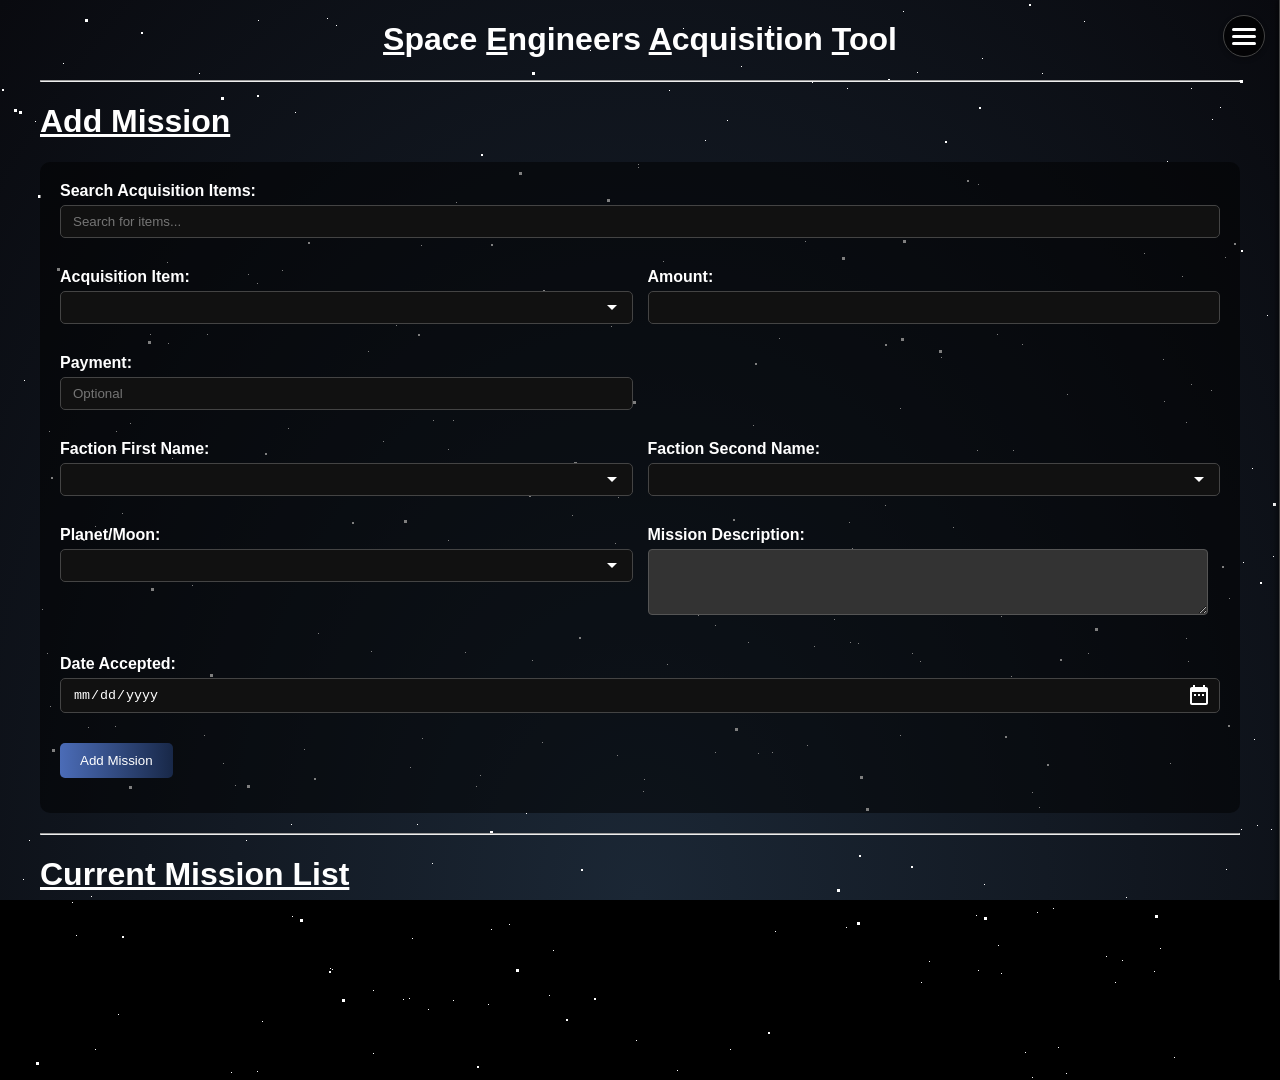
==== index.html @ c2d6a5fc "{Mobile/UX} Search clearing QoL" ====
<html>
  <head>
    <title>Space Engineers Acquistion Tool</title>
    <meta name="viewport" content="width=device-width, initial-scale=1">
    <meta name="theme-color" content="#000000">
    <meta name="apple-mobile-web-app-capable" content="yes">
    <meta name="apple-mobile-web-app-status-bar-style" content="black">

    <script type="text/javascript" src="scripts/SJFI/lib-localstorage.js"></script>
    <script type="text/javascript" src="scripts/SJFI/lib-JSON-ImpExp.js"></script>
    <script type="text/javascript" src="scripts/SEAT-Data.js"></script>
    <script type="text/javascript" src="scripts/longpress.js"></script>
    <script type="text/javascript" src="scripts/hamburger-menu.js"></script>
    <script type="text/javascript" src="scripts/seat-app.js"></script>

    <link rel="stylesheet" type="text/css" href="styles/seat.css">
    <link rel="stylesheet" type="text/css" href="styles/seat-responsive.css">
    <link rel="stylesheet" type="text/css" href="styles/mobile-optimizations.css">
    <link rel="stylesheet" type="text/css" href="styles/hamburger-menu.css">
  </head>
  
  <body translate="no" style="background-color: black; color: #FFF;">
    <!-- Hamburger menu button -->
    <div class="hamburger-menu" id="hamburgerMenu">
      <span></span>
      <span></span>
      <span></span>
    </div>

    <!-- Settings panel -->
    <div class="settings-panel" id="settingsPanel">
      <h2 class="settings-heading">Settings</h2>
      
      <div class="settings-section">
        <div id="columnToggleContainer">
          <!-- Column toggles will be added dynamically via JavaScript -->
        </div>
        <div class="settings-actions">
          <button id="resetColumnsBtn" class="settings-button">Reset Columns</button>
        </div>
      </div>
      
      <div class="settings-divider"></div>
      
      <div class="settings-section">
        <div class="longpress-config">
          <label for="longpressDuration">Long Press Duration:</label>
          <input type="range" id="longpressDuration" min="500" max="4000" step="100" value="500">
          <div class="duration-display" id="durationDisplay">0.5 seconds</div>
        </div>
      </div>
    </div>

    <!-- Overlay for closing settings when clicking outside -->
    <div class="settings-overlay" id="settingsOverlay"></div>
    
    <div id="container"><!-- Container start -->
      <div id="row">
        <div class="col-md-12">
          <!-- -------------- -->
          <!-- Centered Title -->
          <!-- -------------- -->
          <h1 style="text-align: center; font-size: 2em;"><u>S</u>pace <u>E</u>ngineers <u>A</u>cquisition <u>T</u>ool</h1>

          <!-- ------------------ -->
          <hr><h1><u>Add Mission</u></h1>
          <!-- ------------------ -->
          <form id="missionForm">
            <!-- Acquisition Item Search & Selection -->
            <div class="form-group">
              <label for="itemSearch">Search Acquisition Items:</label>
              <div class="search-container">
                <input type="text" id="itemSearch" class="search-input" placeholder="Search for items...">
                <button type="button" class="search-clear" id="itemSearchClear">×</button>
              </div>
            </div>
            
            <div class="form-row">
              <div class="form-col">
                <!-- Acquisition item (from `"Contract"."Acquisition Request Item".(...) and amount`)-->
                <div class="form-group">
                  <label for="formAcquisitionItem">Acquisition Item:</label>
                  <select id="formAcquisitionItem" name="formAcquisitionItem"></select>
                </div>
              </div>
              <div class="form-col">
                <div class="form-group">
                  <label for="formAmount">Amount:</label>
                  <input type="number" id="formAmount" name="formAmount" min="1" required>
                </div>
              </div>
            </div>
            
            <div class="form-row">
              <div class="form-col">
                <div class="form-group">
                  <label for="formPayment">Payment:</label>
                  <input type="number" id="formPayment" name="formPayment" min="0" placeholder="Optional">
                </div>
              </div>
              <div class="form-col">
                <!-- Empty column for spacing -->
              </div>
            </div>
            
            <div class="form-row">
              <div class="form-col">
                <div class="form-group">
                  <label for="formFirstName">Faction First Name:</label>
                  <select id="formFirstName" name="formFirstName"></select>
                </div>
              </div>
              <div class="form-col">
                <div class="form-group">
                  <label for="formSecondName">Faction Second Name:</label>
                  <select id="formSecondName" name="formSecondName"></select>
                </div>
              </div>
            </div>
            
            <div class="form-row">
              <div class="form-col">
                <div class="form-group">
                  <label for="formPlanet">Planet/Moon:</label>
                  <select id="formPlanet" name="formPlanet"></select>
                </div>
              </div>
              <div class="form-col">
                <div class="form-group">
                  <label for="formDescription">Mission Description:</label>
                  <textarea id="formDescription" name="formDescription" rows="3"></textarea>
                </div>
              </div>
            </div>
            
            <div class="form-row">
              <div class="form-col">
                <div class="form-group">
                  <label for="formDate">Date Accepted:</label>
                  <input type="date" id="formDate" name="formDate" class="date-picker">
                </div>
              </div>
            </div>
            
            <div class="form-group">
              <input type="submit" value="Add Mission">
              <span id="edit-mode-indicator" style="display: none; margin-left: 10px; color: #FF9800;">Editing existing mission</span>
              <button type="button" id="cancel-edit-btn" style="display: none; margin-left: 10px; background-color: #f44336; color: white; border: none; padding: 8px 16px; border-radius: 4px; cursor: pointer;">Cancel</button>
            </div>
          </form>

          <!-- ------------------------------- -->
          <hr><h1><u>Current Mission List</u></h1>
          <!-- ------------------------------- -->
          <!-- Table that is created from the list of Acqusition Entries (e.g., a MAP of the deliverable, with given #/missions) -->
          <div id="missionListContainer">
            <div class="form-group">
              <div class="search-container">
                <input type="text" id="missionSearch" class="search-input" placeholder="Search missions...">
                <button type="button" class="search-clear" id="missionSearchClear">×</button>
              </div>
            </div>
            <div class="table-responsive">
              <div class="current-mission-list" id="current-mission-list"></div>
            </div>
          </div>
          <!-- -------------------------- -->
          <hr><h3><u>Admin Functions</u></h3>
          <!-- -------------------------- -->
          <div id="adminFunctionsContainer">
            <div class="admin-buttons">
              <button id="export-button">Export List</button>
              <button id="import-button" style="background-color: #FF9800;">Import List</button>
              <input type="file" id="import-file" style="display:none">
              <button id="clear-storage" class="danger">Clear All Data</button>
            </div>
          </div>
        </div>
      </div>
    </div><!-- Container end -->

    <div id='stars'></div>
    <div id='stars2'></div>
    <div id='stars3'></div>
  </body>


    
</html>
---- styles/seat.css ----
html {
  background: radial-gradient(ellipse at bottom, #1b2735 0%, #090a0f 100%);
  overflow: hidden;    
}

#stars {
  width: 1px; height: 1px; background: transparent; 
  position: fixed;
  left: 0;
  top: 0;
  right: 0;
  bottom: 0;
  z-index: -1;
  box-shadow: 1167px 161px #FFF , 572px 515px #FFF , 1219px 1306px #FFF , 318px 633px #FFF , 1229px 598px #FFF , 255px 1322px #FFF , 708px 1449px #FFF , 998px 945px #FFF , 449px 1856px #FFF , 369px 1616px #FFF , 1310px 247px #FFF , 1308px 1381px #FFF , 852px 548px #FFF , 805px 241px #FFF , 1025px 1052px #FFF , 1576px 106px #FFF , 953px 527px #FFF , 1344px 489px #FFF , 1991px 1131px #FFF , 1273px 1918px #FFF , 1619px 1220px #FFF , 1597px 870px #FFF , 69px 1322px #FFF , 1765px 557px #FFF , 715px 752px #FFF , 662px 208px #FFF , 1354px 1036px #FFF , 1496px 293px #FFF , 1800px 75px #FFF , 1791px 835px #FFF , 1982px 1861px #FFF , 719px 294px #FFF , 1184px 1897px #FFF , 889px 1881px #FFF , 140px 575px #FFF , 605px 1523px #FFF , 476px 786px #FFF , 1891px 765px #FFF , 1267px 315px #FFF , 1428px 237px #FFF , 666px 1458px #FFF , 669px 90px #FFF , 590px 302px #FFF , 1576px 1312px #FFF , 373px 990px #FFF , 644px 779px #FFF , 32px 1160px #FFF , 921px 982px #FFF , 1207px 1643px #FFF , 192px 1566px #FFF , 1481px 617px #FFF , 265px 1981px #FFF , 849px 522px #FFF , 1595px 1958px #FFF , 1775px 1482px #FFF , 1285px 199px #FFF , 421px 1961px #FFF , 1877px 155px #FFF , 850px 692px #FFF , 1077px 465px #FFF , 262px 1021px #FFF , 179px 1979px #FFF , 807px 1364px #FFF , 1398px 1191px #FFF , 1701px 121px #FFF , 1595px 77px #FFF , 1718px 1173px #FFF , 297px 1815px #FFF , 782px 1526px #FFF , 1604px 1324px #FFF , 1385px 923px #FFF , 1999px 940px #FFF , 917px 72px #FFF , 912px 653px #FFF , 116px 431px #FFF , 922px 1393px #FFF , 1049px 1931px #FFF , 1854px 378px #FFF , 977px 450px #FFF , 1288px 1443px #FFF , 1584px 980px #FFF , 47px 1873px #FFF , 1574px 787px #FFF , 809px 1953px #FFF , 1801px 1563px #FFF , 337px 1466px #FFF , 116px 450px #FFF , 203px 1222px #FFF , 204px 735px #FFF , 1281px 161px #FFF , 553px 950px #FFF , 1807px 1184px #FFF , 532px 660px #FFF , 978px 184px #FFF , 432px 863px #FFF , 1222px 1962px #FFF , 1642px 1640px #FFF , 1523px 132px #FFF , 900px 735px #FFF , 136px 1799px #FFF , 412px 938px #FFF , 1158px 1626px #FFF , 638px 167px #FFF , 624px 1335px #FFF , 1926px 1435px #FFF , 1292px 711px #FFF , 872px 317px #FFF , 1349px 130px #FFF , 1487px 1821px #FFF , 1844px 919px #FFF , 1892px 756px #FFF , 332px 969px #FFF , 1066px 1073px #FFF , 1271px 1715px #FFF , 1888px 943px #FFF , 1504px 1268px #FFF , 474px 1732px #FFF , 1755px 1763px #FFF , 846px 927px #FFF , 428px 1009px #FFF , 50px 706px #FFF , 1372px 768px #FFF , 420px 1465px #FFF , 895px 1376px #FFF , 1724px 1779px #FFF , 118px 1014px #FFF , 1613px 1477px #FFF , 455px 1545px #FFF , 1908px 842px #FFF , 626px 1609px #FFF , 705px 140px #FFF , 1417px 919px #FFF , 941px 357px #FFF , 727px 120px #FFF , 288px 428px #FFF , 1693px 1000px #FFF , 1637px 140px #FFF , 1520px 689px #FFF , 246px 840px #FFF , 1929px 1416px #FFF , 396px 325px #FFF , 1170px 205px #FFF , 1732px 749px #FFF , 1350px 934px #FFF , 1273px 556px #FFF , 1899px 212px #FFF , 172px 458px #FFF , 645px 1494px #FFF , 605px 1814px #FFF , 1631px 230px #FFF , 732px 1931px #FFF , 1534px 852px #FFF , 367px 1117px #FFF , 775px 931px #FFF , 509px 924px #FFF , 453px 1000px #FFF , 1838px 1772px #FFF , 1078px 613px #FFF , 1640px 646px #FFF , 877px 1899px #FFF , 1143px 469px #FFF , 1910px 3px #FFF , 1305px 1679px #FFF , 315px 1970px #FFF , 715px 625px #FFF , 1144px 253px #FFF , 1692px 728px #FFF , 508px 1453px #FFF , 42px 609px #FFF , 1208px 1186px #FFF , 453px 420px #FFF , 850px 642px #FFF , 448px 540px #FFF , 1957px 1937px #FFF , 108px 1139px #FFF , 1997px 726px #FFF , 1464px 142px #FFF , 640px 1350px #FFF , 698px 615px #FFF , 1160px 948px #FFF , 887px 1701px #FFF , 1186px 80px #FFF , 1224px 1580px #FFF , 332px 494px #FFF , 758px 753px #FFF , 614px 1465px #FFF , 1503px 1378px #FFF , 750px 222px #FFF , 1611px 150px #FFF , 590px 50px #FFF , 1407px 1673px #FFF , 231px 1072px #FFF , 1382px 1570px #FFF , 422px 738px #FFF , 1271px 829px #FFF , 373px 1053px #FFF , 1956px 1491px #FFF , 1001px 973px #FFF , 72px 902px #FFF , 1032px 1077px #FFF , 1713px 51px #FFF , 1804px 1368px #FFF , 1669px 378px #FFF , 1133px 1879px #FFF , 1359px 334px #FFF , 130px 423px #FFF , 808px 1821px #FFF , 1785px 91px #FFF , 913px 1276px #FFF , 1937px 1071px #FFF , 1380px 669px #FFF , 1399px 610px #FFF , 1154px 971px #FFF , 488px 1004px #FFF , 1937px 121px #FFF , 456px 202px #FFF , 1505px 750px #FFF , 1863px 255px #FFF , 1694px 40px #FFF , 677px 1070px #FFF , 368px 351px #FFF , 1868px 1659px #FFF , 1814px 996px #FFF , 1212px 119px #FFF , 1772px 302px #FFF , 1861px 129px #FFF , 814px 646px #FFF , 512px 1443px #FFF , 35px 121px #FFF , 1860px 1958px #FFF , 1853px 706px #FFF , 1478px 387px #FFF , 1188px 661px #FFF , 1668px 1345px #FFF , 1424px 1878px #FFF , 119px 1648px #FFF , 595px 1094px #FFF , 417px 824px #FFF , 465px 652px #FFF , 532px 1223px #FFF , 1416px 1200px #FFF , 8px 1664px #FFF , 1857px 470px #FFF , 942px 1146px #FFF , 1131px 1292px #FFF , 1576px 1183px #FFF , 1338px 1630px #FFF , 1105px 1895px #FFF , 866px 464px #FFF , 1261px 1747px #FFF , 807px 745px #FFF , 1284px 1895px #FFF , 1243px 562px #FFF , 523px 1914px #FFF , 1182px 276px #FFF , 804px 1212px #FFF , 304px 749px #FFF , 1437px 1975px #FFF , 982px 58px #FFF , 1754px 653px #FFF , 1115px 982px #FFF , 136px 550px #FFF , 943px 216px #FFF , 1612px 1676px #FFF , 1442px 841px #FFF , 207px 334px #FFF , 980px 227px #FFF , 106px 1513px #FFF , 417px 1837px #FFF , 1952px 319px #FFF , 1804px 861px #FFF , 83px 490px #FFF , 351px 680px #FFF , 1978px 773px #FFF , 819px 708px #FFF , 1385px 191px #FFF , 1097px 1284px #FFF , 1400px 1289px #FFF , 1476px 197px #FFF , 1640px 1533px #FFF , 1207px 1127px #FFF , 1576px 797px #FFF , 1482px 835px #FFF , 1800px 780px #FFF , 847px 88px #FFF , 240px 1611px #FFF , 667px 664px #FFF , 1590px 213px #FFF , 657px 1901px #FFF , 1289px 1977px #FFF , 1044px 1805px #FFF , 1338px 1124px #FFF , 1718px 994px #FFF , 751px 1847px #FFF , 1933px 258px #FFF , 1440px 1988px #FFF , 1748px 1244px #FFF , 354px 1201px #FFF , 403px 999px #FFF , 1724px 1116px #FFF , 248px 274px #FFF , 1552px 709px #FFF , 257px 283px #FFF , 624px 1743px #FFF , 864px 1716px #FFF , 1316px 1177px #FFF , 945px 834px #FFF , 167px 262px #FFF , 1186px 638px #FFF , 1058px 1480px #FFF , 1922px 1031px #FFF , 865px 678px #FFF , 1701px 1884px #FFF , 1439px 1475px #FFF , 1698px 1572px #FFF , 1075px 1579px #FFF , 1509px 1809px #FFF , 1411px 1913px #FFF , 186px 1252px #FFF , 1330px 1878px #FFF , 929px 961px #FFF , 1716px 537px #FFF , 1487px 1619px #FFF , 992px 1240px #FFF , 1997px 728px #FFF , 632px 491px #FFF , 794px 1985px #FFF , 959px 1756px #FFF , 1453px 116px #FFF , 381px 1106px #FFF , 1103px 1465px #FFF , 1672px 1616px #FFF , 1483px 1423px #FFF , 1726px 933px #FFF , 796px 1935px #FFF , 753px 425px #FFF , 1917px 1553px #FFF , 491px 929px #FFF , 1667px 772px #FFF , 1657px 1254px #FFF , 730px 1049px #FFF , 1390px 962px #FFF , 1669px 438px #FFF , 409px 998px #FFF , 1225px 1299px #FFF , 1007px 1170px #FFF , 1078px 1439px #FFF , 580px 1258px #FFF , 1950px 996px #FFF , 1433px 117px #FFF , 1707px 103px #FFF , 1539px 637px #FFF , 1018px 1648px #FFF , 606px 389px #FFF , 1408px 397px #FFF , 266px 1670px #FFF , 1245px 1890px #FFF , 741px 66px #FFF , 1974px 1712px #FFF , 697px 1588px #FFF , 1946px 156px #FFF , 136px 1136px #FFF , 1051px 295px #FFF , 1084px 21px #FFF , 1480px 1178px #FFF , 112px 1867px #FFF , 1042px 73px #FFF , 235px 785px #FFF , 1475px 427px #FFF , 1241px 829px #FFF , 1747px 685px #FFF , 1163px 359px #FFF , 1603px 530px #FFF , 808px 1714px #FFF , 150px 334px #FFF , 638px 164px #FFF , 122px 513px #FFF , 1445px 261px #FFF , 115px 726px #FFF , 294px 1829px #FFF , 1873px 1633px #FFF , 1652px 878px #FFF , 360px 1638px #FFF , 1387px 732px #FFF , 535px 1610px #FFF , 1013px 450px #FFF , 421px 245px #FFF , 748px 642px #FFF , 922px 1558px #FFF , 1780px 116px #FFF , 1025px 1286px #FFF , 1689px 168px #FFF , 145px 1605px #FFF , 1755px 1774px #FFF , 1528px 218px #FFF , 1595px 900px #FFF , 1447px 335px #FFF , 339px 1476px #FFF , 1635px 1867px #FFF , 404px 1519px #FFF , 1553px 1863px #FFF , 853px 1676px #FFF , 1372px 113px #FFF , 1422px 929px #FFF , 1486px 411px #FFF , 383px 441px #FFF , 1940px 1439px #FFF , 240px 1277px #FFF , 1959px 415px #FFF , 95px 526px #FFF , 1350px 668px #FFF , 1008px 1917px #FFF , 1252px 468px #FFF , 1525px 1717px #FFF , 4px 1484px #FFF , 1058px 1047px #FFF , 1191px 384px #FFF , 1729px 271px #FFF , 605px 1889px #FFF , 111px 1874px #FFF , 1795px 29px #FFF , 683px 1561px #FFF , 885px 1429px #FFF , 1890px 465px #FFF , 1657px 965px #FFF , 297px 1830px #FFF , 1815px 504px #FFF , 779px 338px #FFF , 1723px 1385px #FFF , 1653px 168px #FFF , 558px 1412px #FFF , 1614px 1541px #FFF , 509px 1988px #FFF , 371px 651px #FFF , 1288px 1358px #FFF , 636px 1040px #FFF , 518px 700px #FFF , 643px 791px #FFF , 1623px 783px #FFF , 1254px 739px #FFF , 258px 20px #FFF , 199px 73px #FFF , 1846px 748px #FFF , 1756px 303px #FFF , 364px 1898px #FFF , 759px 1848px #FFF , 195px 1636px #FFF , 413px 1352px #FFF , 392px 1861px #FFF , 508px 1950px #FFF , 748px 450px #FFF , 576px 1466px #FFF , 1487px 886px #FFF , 1191px 88px #FFF , 1680px 539px #FFF , 1390px 1431px #FFF , 538px 1394px #FFF , 1784px 457px #FFF , 1203px 1239px #FFF , 1924px 1624px #FFF , 1176px 575px #FFF , 1226px 869px #FFF , 618px 497px #FFF , 429px 1887px #FFF , 635px 1092px #FFF , 842px 1870px #FFF , 956px 588px #FFF , 1459px 916px #FFF , 1406px 1353px #FFF , 257px 1071px #FFF , 1864px 1656px #FFF , 448px 449px #FFF , 349px 485px #FFF , 139px 1162px #FFF , 868px 1638px #FFF , 903px 11px #FFF , 1408px 601px #FFF , 1553px 1288px #FFF , 615px 543px #FFF , 1469px 41px #FFF , 1359px 289px #FFF , 961px 1209px #FFF , 144px 1984px #FFF , 1806px 1791px #FFF , 1211px 390px #FFF , 1328px 413px #FFF , 920px 661px #FFF , 1889px 392px #FFF , 1673px 1504px #FFF , 1618px 1844px #FFF , 1108px 311px #FFF , 687px 1814px #FFF , 891px 1163px #FFF , 1037px 912px #FFF , 611px 326px #FFF , 1347px 1068px #FFF , 1314px 260px #FFF , 1053px 908px #FFF , 1526px 104px #FFF , 460px 1844px #FFF , 371px 1322px #FFF , 1654px 1979px #FFF , 943px 495px #FFF , 336px 25px #FFF , 844px 1364px #FFF , 1929px 1596px #FFF , 410px 767px #FFF , 1728px 1772px #FFF , 1520px 1965px #FFF , 1582px 1313px #FFF , 1186px 422px #FFF , 327px 18px #FFF , 195px 1213px #FFF , 1975px 1381px #FFF , 282px 270px #FFF , 617px 755px #FFF , 975px 1314px #FFF , 1136px 1457px #FFF , 76px 935px #FFF , 134px 210px #FFF , 542px 742px #FFF , 1257px 825px #FFF , 900px 408px #FFF , 850px 1136px #FFF , 355px 1120px #FFF , 1583px 1131px #FFF , 1565px 1446px #FFF , 635px 1572px #FFF , 1609px 15px #FFF , 834px 619px #FFF , 703px 306px #FFF , 779px 1881px #FFF , 900px 1765px #FFF , 1288px 979px #FFF , 1445px 217px #FFF , 551px 1262px #FFF , 23px 879px #FFF , 1031px 1827px #FFF , 1910px 1583px #FFF , 1608px 861px #FFF , 469px 1836px #FFF , 1991px 354px #FFF , 1225px 257px #FFF , 812px 82px #FFF , 1483px 1210px #FFF , 1434px 529px #FFF , 63px 63px #FFF , 851px 1672px #FFF , 1928px 1365px #FFF , 1913px 263px #FFF , 1039px 1183px #FFF , 330px 968px #FFF , 1516px 1266px #FFF , 1412px 1760px #FFF , 1661px 1105px #FFF , 1597px 462px #FFF , 1439px 1084px #FFF , 1126px 897px #FFF , 448px 576px #FFF , 526px 813px #FFF , 1150px 692px #FFF , 1953px 822px #FFF , 1737px 1641px #FFF , 924px 549px #FFF , 1106px 956px #FFF , 683px 28px #FFF , 282px 681px #FFF , 1220px 107px #FFF , 1032px 792px #FFF , 95px 1049px #FFF , 1614px 74px #FFF , 29px 840px #FFF , 155px 1518px #FFF , 223px 763px #FFF , 1963px 432px #FFF , 1174px 1057px #FFF , 151px 1197px #FFF , 885px 505px #FFF , 1446px 680px #FFF , 1995px 1626px #FFF , 88px 727px #FFF , 1903px 1235px #FFF , 291px 824px #FFF , 1067px 394px #FFF , 1670px 403px #FFF , 814px 32px #FFF , 145px 186px #FFF , 782px 1492px #FFF , 1090px 1975px #FFF , 1753px 599px #FFF , 1496px 1073px #FFF , 692px 1235px #FFF , 330px 1259px #FFF , 976px 915px #FFF , 549px 995px #FFF , 720px 312px #FFF , 879px 1860px #FFF , 2000px 1910px #FFF , 1875px 1034px #FFF , 1097px 1493px #FFF , 1589px 1550px #FFF , 1170px 763px #FFF , 1444px 1670px #FFF , 540px 1575px #FFF , 1796px 83px #FFF , 119px 283px #FFF , 1289px 1820px #FFF , 1920px 1211px #FFF , 575px 1507px #FFF , 997px 334px #FFF , 897px 1434px #FFF , 47px 653px #FFF , 24px 380px #FFF , 1985px 536px #FFF , 1660px 866px #FFF , 1039px 807px #FFF , 1844px 346px #FFF , 1955px 1776px #FFF , 1088px 653px #FFF , 295px 112px #FFF , 77px 1656px #FFF , 1046px 1485px #FFF , 897px 299px #FFF , 858px 643px #FFF , 1975px 893px #FFF , 1900px 242px #FFF , 1324px 1426px #FFF , 537px 1390px #FFF , 1955px 914px #FFF , 1457px 436px #FFF , 569px 1204px #FFF , 1914px 918px #FFF , 1001px 616px #FFF , 1492px 1193px #FFF , 204px 1594px #FFF , 1087px 1430px #FFF , 362px 1561px #FFF , 1444px 527px #FFF , 22px 1094px #FFF , 1589px 413px #FFF , 56px 1490px #FFF , 168px 343px #FFF , 1842px 986px #FFF , 1729px 1872px #FFF , 1777px 1814px #FFF , 663px 261px #FFF , 480px 775px #FFF , 1629px 1599px #FFF , 586px 304px #FFF , 1405px 1563px #FFF , 1477px 979px #FFF , 1898px 775px #FFF , 426px 1196px #FFF , 1494px 94px #FFF , 91px 896px #FFF , 1702px 666px #FFF , 605px 1276px #FFF , 1364px 146px #FFF , 1930px 1210px #FFF , 1542px 247px #FFF , 1022px 344px #FFF , 1643px 137px #FFF , 959px 218px #FFF , 49px 431px #FFF , 1881px 1676px #FFF , 728px 1591px #FFF , 433px 420px #FFF , 192px 585px #FFF , 1370px 1509px #FFF , 938px 1459px #FFF , 1122px 960px #FFF , 1123px 1085px #FFF , 1523px 1428px #FFF , 401px 400px #FFF , 984px 884px #FFF , 1794px 1982px #FFF , 978px 970px #FFF , 1975px 1101px #FFF , 1656px 1724px #FFF , 1814px 1746px #FFF , 1180px 1364px #FFF , 485px 1453px #FFF , 1802px 1139px #FFF , 1536px 1378px #FFF , 1011px 676px #FFF , 1071px 1128px #FFF , 505px 1788px #FFF , 1941px 1390px #FFF , 804px 1293px #FFF , 1531px 1542px #FFF , 292px 916px #FFF , 1713px 140px #FFF , 1793px 1672px #FFF , 31px 1855px #FFF , 1442px 1468px #FFF , 772px 752px #FFF , 1488px 403px #FFF , 208px 1929px #FFF , 1164px 401px #FFF , 736px 1343px #FFF;
  animation: animStar 50s linear infinite;
}
#stars:after {
  content: " "; position: absolute; top: 2000px; width: 1px; height: 1px; background: transparent;
  box-shadow: 1167px 161px #FFF , 572px 515px #FFF , 1219px 1306px #FFF , 318px 633px #FFF , 1229px 598px #FFF , 255px 1322px #FFF , 708px 1449px #FFF , 998px 945px #FFF , 449px 1856px #FFF , 369px 1616px #FFF , 1310px 247px #FFF , 1308px 1381px #FFF , 852px 548px #FFF , 805px 241px #FFF , 1025px 1052px #FFF , 1576px 106px #FFF , 953px 527px #FFF , 1344px 489px #FFF , 1991px 1131px #FFF , 1273px 1918px #FFF , 1619px 1220px #FFF , 1597px 870px #FFF , 69px 1322px #FFF , 1765px 557px #FFF , 715px 752px #FFF , 662px 208px #FFF , 1354px 1036px #FFF , 1496px 293px #FFF , 1800px 75px #FFF , 1791px 835px #FFF , 1982px 1861px #FFF , 719px 294px #FFF , 1184px 1897px #FFF , 889px 1881px #FFF , 140px 575px #FFF , 605px 1523px #FFF , 476px 786px #FFF , 1891px 765px #FFF , 1267px 315px #FFF , 1428px 237px #FFF , 666px 1458px #FFF , 669px 90px #FFF , 590px 302px #FFF , 1576px 1312px #FFF , 373px 990px #FFF , 644px 779px #FFF , 32px 1160px #FFF , 921px 982px #FFF , 1207px 1643px #FFF , 192px 1566px #FFF , 1481px 617px #FFF , 265px 1981px #FFF , 849px 522px #FFF , 1595px 1958px #FFF , 1775px 1482px #FFF , 1285px 199px #FFF , 421px 1961px #FFF , 1877px 155px #FFF , 850px 692px #FFF , 1077px 465px #FFF , 262px 1021px #FFF , 179px 1979px #FFF , 807px 1364px #FFF , 1398px 1191px #FFF , 1701px 121px #FFF , 1595px 77px #FFF , 1718px 1173px #FFF , 297px 1815px #FFF , 782px 1526px #FFF , 1604px 1324px #FFF , 1385px 923px #FFF , 1999px 940px #FFF , 917px 72px #FFF , 912px 653px #FFF , 116px 431px #FFF , 922px 1393px #FFF , 1049px 1931px #FFF , 1854px 378px #FFF , 977px 450px #FFF , 1288px 1443px #FFF , 1584px 980px #FFF , 47px 1873px #FFF , 1574px 787px #FFF , 809px 1953px #FFF , 1801px 1563px #FFF , 337px 1466px #FFF , 116px 450px #FFF , 203px 1222px #FFF , 204px 735px #FFF , 1281px 161px #FFF , 553px 950px #FFF , 1807px 1184px #FFF , 532px 660px #FFF , 978px 184px #FFF , 432px 863px #FFF , 1222px 1962px #FFF , 1642px 1640px #FFF , 1523px 132px #FFF , 900px 735px #FFF , 136px 1799px #FFF , 412px 938px #FFF , 1158px 1626px #FFF , 638px 167px #FFF , 624px 1335px #FFF , 1926px 1435px #FFF , 1292px 711px #FFF , 872px 317px #FFF , 1349px 130px #FFF , 1487px 1821px #FFF , 1844px 919px #FFF , 1892px 756px #FFF , 332px 969px #FFF , 1066px 1073px #FFF , 1271px 1715px #FFF , 1888px 943px #FFF , 1504px 1268px #FFF , 474px 1732px #FFF , 1755px 1763px #FFF , 846px 927px #FFF , 428px 1009px #FFF , 50px 706px #FFF , 1372px 768px #FFF , 420px 1465px #FFF , 895px 1376px #FFF , 1724px 1779px #FFF , 118px 1014px #FFF , 1613px 1477px #FFF , 455px 1545px #FFF , 1908px 842px #FFF , 626px 1609px #FFF , 705px 140px #FFF , 1417px 919px #FFF , 941px 357px #FFF , 727px 120px #FFF , 288px 428px #FFF , 1693px 1000px #FFF , 1637px 140px #FFF , 1520px 689px #FFF , 246px 840px #FFF , 1929px 1416px #FFF , 396px 325px #FFF , 1170px 205px #FFF , 1732px 749px #FFF , 1350px 934px #FFF , 1273px 556px #FFF , 1899px 212px #FFF , 172px 458px #FFF , 645px 1494px #FFF , 605px 1814px #FFF , 1631px 230px #FFF , 732px 1931px #FFF , 1534px 852px #FFF , 367px 1117px #FFF , 775px 931px #FFF , 509px 924px #FFF , 453px 1000px #FFF , 1838px 1772px #FFF , 1078px 613px #FFF , 1640px 646px #FFF , 877px 1899px #FFF , 1143px 469px #FFF , 1910px 3px #FFF , 1305px 1679px #FFF , 315px 1970px #FFF , 715px 625px #FFF , 1144px 253px #FFF , 1692px 728px #FFF , 508px 1453px #FFF , 42px 609px #FFF , 1208px 1186px #FFF , 453px 420px #FFF , 850px 642px #FFF , 448px 540px #FFF , 1957px 1937px #FFF , 108px 1139px #FFF , 1997px 726px #FFF , 1464px 142px #FFF , 640px 1350px #FFF , 698px 615px #FFF , 1160px 948px #FFF , 887px 1701px #FFF , 1186px 80px #FFF , 1224px 1580px #FFF , 332px 494px #FFF , 758px 753px #FFF , 614px 1465px #FFF , 1503px 1378px #FFF , 750px 222px #FFF , 1611px 150px #FFF , 590px 50px #FFF , 1407px 1673px #FFF , 231px 1072px #FFF , 1382px 1570px #FFF , 422px 738px #FFF , 1271px 829px #FFF , 373px 1053px #FFF , 1956px 1491px #FFF , 1001px 973px #FFF , 72px 902px #FFF , 1032px 1077px #FFF , 1713px 51px #FFF , 1804px 1368px #FFF , 1669px 378px #FFF , 1133px 1879px #FFF , 1359px 334px #FFF , 130px 423px #FFF , 808px 1821px #FFF , 1785px 91px #FFF , 913px 1276px #FFF , 1937px 1071px #FFF , 1380px 669px #FFF , 1399px 610px #FFF , 1154px 971px #FFF , 488px 1004px #FFF , 1937px 121px #FFF , 456px 202px #FFF , 1505px 750px #FFF , 1863px 255px #FFF , 1694px 40px #FFF , 677px 1070px #FFF , 368px 351px #FFF , 1868px 1659px #FFF , 1814px 996px #FFF , 1212px 119px #FFF , 1772px 302px #FFF , 1861px 129px #FFF , 814px 646px #FFF , 512px 1443px #FFF , 35px 121px #FFF , 1860px 1958px #FFF , 1853px 706px #FFF , 1478px 387px #FFF , 1188px 661px #FFF , 1668px 1345px #FFF , 1424px 1878px #FFF , 119px 1648px #FFF , 595px 1094px #FFF , 417px 824px #FFF , 465px 652px #FFF , 532px 1223px #FFF , 1416px 1200px #FFF , 8px 1664px #FFF , 1857px 470px #FFF , 942px 1146px #FFF , 1131px 1292px #FFF , 1576px 1183px #FFF , 1338px 1630px #FFF , 1105px 1895px #FFF , 866px 464px #FFF , 1261px 1747px #FFF , 807px 745px #FFF , 1284px 1895px #FFF , 1243px 562px #FFF , 523px 1914px #FFF , 1182px 276px #FFF , 804px 1212px #FFF , 304px 749px #FFF , 1437px 1975px #FFF , 982px 58px #FFF , 1754px 653px #FFF , 1115px 982px #FFF , 136px 550px #FFF , 943px 216px #FFF , 1612px 1676px #FFF , 1442px 841px #FFF , 207px 334px #FFF , 980px 227px #FFF , 106px 1513px #FFF , 417px 1837px #FFF , 1952px 319px #FFF , 1804px 861px #FFF , 83px 490px #FFF , 351px 680px #FFF , 1978px 773px #FFF , 819px 708px #FFF , 1385px 191px #FFF , 1097px 1284px #FFF , 1400px 1289px #FFF , 1476px 197px #FFF , 1640px 1533px #FFF , 1207px 1127px #FFF , 1576px 797px #FFF , 1482px 835px #FFF , 1800px 780px #FFF , 847px 88px #FFF , 240px 1611px #FFF , 667px 664px #FFF , 1590px 213px #FFF , 657px 1901px #FFF , 1289px 1977px #FFF , 1044px 1805px #FFF , 1338px 1124px #FFF , 1718px 994px #FFF , 751px 1847px #FFF , 1933px 258px #FFF , 1440px 1988px #FFF , 1748px 1244px #FFF , 354px 1201px #FFF , 403px 999px #FFF , 1724px 1116px #FFF , 248px 274px #FFF , 1552px 709px #FFF , 257px 283px #FFF , 624px 1743px #FFF , 864px 1716px #FFF , 1316px 1177px #FFF , 945px 834px #FFF , 167px 262px #FFF , 1186px 638px #FFF , 1058px 1480px #FFF , 1922px 1031px #FFF , 865px 678px #FFF , 1701px 1884px #FFF , 1439px 1475px #FFF , 1698px 1572px #FFF , 1075px 1579px #FFF , 1509px 1809px #FFF , 1411px 1913px #FFF , 186px 1252px #FFF , 1330px 1878px #FFF , 929px 961px #FFF , 1716px 537px #FFF , 1487px 1619px #FFF , 992px 1240px #FFF , 1997px 728px #FFF , 632px 491px #FFF , 794px 1985px #FFF , 959px 1756px #FFF , 1453px 116px #FFF , 381px 1106px #FFF , 1103px 1465px #FFF , 1672px 1616px #FFF , 1483px 1423px #FFF , 1726px 933px #FFF , 796px 1935px #FFF , 753px 425px #FFF , 1917px 1553px #FFF , 491px 929px #FFF , 1667px 772px #FFF , 1657px 1254px #FFF , 730px 1049px #FFF , 1390px 962px #FFF , 1669px 438px #FFF , 409px 998px #FFF , 1225px 1299px #FFF , 1007px 1170px #FFF , 1078px 1439px #FFF , 580px 1258px #FFF , 1950px 996px #FFF , 1433px 117px #FFF , 1707px 103px #FFF , 1539px 637px #FFF , 1018px 1648px #FFF , 606px 389px #FFF , 1408px 397px #FFF , 266px 1670px #FFF , 1245px 1890px #FFF , 741px 66px #FFF , 1974px 1712px #FFF , 697px 1588px #FFF , 1946px 156px #FFF , 136px 1136px #FFF , 1051px 295px #FFF , 1084px 21px #FFF , 1480px 1178px #FFF , 112px 1867px #FFF , 1042px 73px #FFF , 235px 785px #FFF , 1475px 427px #FFF , 1241px 829px #FFF , 1747px 685px #FFF , 1163px 359px #FFF , 1603px 530px #FFF , 808px 1714px #FFF , 150px 334px #FFF , 638px 164px #FFF , 122px 513px #FFF , 1445px 261px #FFF , 115px 726px #FFF , 294px 1829px #FFF , 1873px 1633px #FFF , 1652px 878px #FFF , 360px 1638px #FFF , 1387px 732px #FFF , 535px 1610px #FFF , 1013px 450px #FFF , 421px 245px #FFF , 748px 642px #FFF , 922px 1558px #FFF , 1780px 116px #FFF , 1025px 1286px #FFF , 1689px 168px #FFF , 145px 1605px #FFF , 1755px 1774px #FFF , 1528px 218px #FFF , 1595px 900px #FFF , 1447px 335px #FFF , 339px 1476px #FFF , 1635px 1867px #FFF , 404px 1519px #FFF , 1553px 1863px #FFF , 853px 1676px #FFF , 1372px 113px #FFF , 1422px 929px #FFF , 1486px 411px #FFF , 383px 441px #FFF , 1940px 1439px #FFF , 240px 1277px #FFF , 1959px 415px #FFF , 95px 526px #FFF , 1350px 668px #FFF , 1008px 1917px #FFF , 1252px 468px #FFF , 1525px 1717px #FFF , 4px 1484px #FFF , 1058px 1047px #FFF , 1191px 384px #FFF , 1729px 271px #FFF , 605px 1889px #FFF , 111px 1874px #FFF , 1795px 29px #FFF , 683px 1561px #FFF , 885px 1429px #FFF , 1890px 465px #FFF , 1657px 965px #FFF , 297px 1830px #FFF , 1815px 504px #FFF , 779px 338px #FFF , 1723px 1385px #FFF , 1653px 168px #FFF , 558px 1412px #FFF , 1614px 1541px #FFF , 509px 1988px #FFF , 371px 651px #FFF , 1288px 1358px #FFF , 636px 1040px #FFF , 518px 700px #FFF , 643px 791px #FFF , 1623px 783px #FFF , 1254px 739px #FFF , 258px 20px #FFF , 199px 73px #FFF , 1846px 748px #FFF , 1756px 303px #FFF , 364px 1898px #FFF , 759px 1848px #FFF , 195px 1636px #FFF , 413px 1352px #FFF , 392px 1861px #FFF , 508px 1950px #FFF , 748px 450px #FFF , 576px 1466px #FFF , 1487px 886px #FFF , 1191px 88px #FFF , 1680px 539px #FFF , 1390px 1431px #FFF , 538px 1394px #FFF , 1784px 457px #FFF , 1203px 1239px #FFF , 1924px 1624px #FFF , 1176px 575px #FFF , 1226px 869px #FFF , 618px 497px #FFF , 429px 1887px #FFF , 635px 1092px #FFF , 842px 1870px #FFF , 956px 588px #FFF , 1459px 916px #FFF , 1406px 1353px #FFF , 257px 1071px #FFF , 1864px 1656px #FFF , 448px 449px #FFF , 349px 485px #FFF , 139px 1162px #FFF , 868px 1638px #FFF , 903px 11px #FFF , 1408px 601px #FFF , 1553px 1288px #FFF , 615px 543px #FFF , 1469px 41px #FFF , 1359px 289px #FFF , 961px 1209px #FFF , 144px 1984px #FFF , 1806px 1791px #FFF , 1211px 390px #FFF , 1328px 413px #FFF , 920px 661px #FFF , 1889px 392px #FFF , 1673px 1504px #FFF , 1618px 1844px #FFF , 1108px 311px #FFF , 687px 1814px #FFF , 891px 1163px #FFF , 1037px 912px #FFF , 611px 326px #FFF , 1347px 1068px #FFF , 1314px 260px #FFF , 1053px 908px #FFF , 1526px 104px #FFF , 460px 1844px #FFF , 371px 1322px #FFF , 1654px 1979px #FFF , 943px 495px #FFF , 336px 25px #FFF , 844px 1364px #FFF , 1929px 1596px #FFF , 410px 767px #FFF , 1728px 1772px #FFF , 1520px 1965px #FFF , 1582px 1313px #FFF , 1186px 422px #FFF , 327px 18px #FFF , 195px 1213px #FFF , 1975px 1381px #FFF , 282px 270px #FFF , 617px 755px #FFF , 975px 1314px #FFF , 1136px 1457px #FFF , 76px 935px #FFF , 134px 210px #FFF , 542px 742px #FFF , 1257px 825px #FFF , 900px 408px #FFF , 850px 1136px #FFF , 355px 1120px #FFF , 1583px 1131px #FFF , 1565px 1446px #FFF , 635px 1572px #FFF , 1609px 15px #FFF , 834px 619px #FFF , 703px 306px #FFF , 779px 1881px #FFF , 900px 1765px #FFF , 1288px 979px #FFF , 1445px 217px #FFF , 551px 1262px #FFF , 23px 879px #FFF , 1031px 1827px #FFF , 1910px 1583px #FFF , 1608px 861px #FFF , 469px 1836px #FFF , 1991px 354px #FFF , 1225px 257px #FFF , 812px 82px #FFF , 1483px 1210px #FFF , 1434px 529px #FFF , 63px 63px #FFF , 851px 1672px #FFF , 1928px 1365px #FFF , 1913px 263px #FFF , 1039px 1183px #FFF , 330px 968px #FFF , 1516px 1266px #FFF , 1412px 1760px #FFF , 1661px 1105px #FFF , 1597px 462px #FFF , 1439px 1084px #FFF , 1126px 897px #FFF , 448px 576px #FFF , 526px 813px #FFF , 1150px 692px #FFF , 1953px 822px #FFF , 1737px 1641px #FFF , 924px 549px #FFF , 1106px 956px #FFF , 683px 28px #FFF , 282px 681px #FFF , 1220px 107px #FFF , 1032px 792px #FFF , 95px 1049px #FFF , 1614px 74px #FFF , 29px 840px #FFF , 155px 1518px #FFF , 223px 763px #FFF , 1963px 432px #FFF , 1174px 1057px #FFF , 151px 1197px #FFF , 885px 505px #FFF , 1446px 680px #FFF , 1995px 1626px #FFF , 88px 727px #FFF , 1903px 1235px #FFF , 291px 824px #FFF , 1067px 394px #FFF , 1670px 403px #FFF , 814px 32px #FFF , 145px 186px #FFF , 782px 1492px #FFF , 1090px 1975px #FFF , 1753px 599px #FFF , 1496px 1073px #FFF , 692px 1235px #FFF , 330px 1259px #FFF , 976px 915px #FFF , 549px 995px #FFF , 720px 312px #FFF , 879px 1860px #FFF , 2000px 1910px #FFF , 1875px 1034px #FFF , 1097px 1493px #FFF , 1589px 1550px #FFF , 1170px 763px #FFF , 1444px 1670px #FFF , 540px 1575px #FFF , 1796px 83px #FFF , 119px 283px #FFF , 1289px 1820px #FFF , 1920px 1211px #FFF , 575px 1507px #FFF , 997px 334px #FFF , 897px 1434px #FFF , 47px 653px #FFF , 24px 380px #FFF , 1985px 536px #FFF , 1660px 866px #FFF , 1039px 807px #FFF , 1844px 346px #FFF , 1955px 1776px #FFF , 1088px 653px #FFF , 295px 112px #FFF , 77px 1656px #FFF , 1046px 1485px #FFF , 897px 299px #FFF , 858px 643px #FFF , 1975px 893px #FFF , 1900px 242px #FFF , 1324px 1426px #FFF , 537px 1390px #FFF , 1955px 914px #FFF , 1457px 436px #FFF , 569px 1204px #FFF , 1914px 918px #FFF , 1001px 616px #FFF , 1492px 1193px #FFF , 204px 1594px #FFF , 1087px 1430px #FFF , 362px 1561px #FFF , 1444px 527px #FFF , 22px 1094px #FFF , 1589px 413px #FFF , 56px 1490px #FFF , 168px 343px #FFF , 1842px 986px #FFF , 1729px 1872px #FFF , 1777px 1814px #FFF , 663px 261px #FFF , 480px 775px #FFF , 1629px 1599px #FFF , 586px 304px #FFF , 1405px 1563px #FFF , 1477px 979px #FFF , 1898px 775px #FFF , 426px 1196px #FFF , 1494px 94px #FFF , 91px 896px #FFF , 1702px 666px #FFF , 605px 1276px #FFF , 1364px 146px #FFF , 1930px 1210px #FFF , 1542px 247px #FFF , 1022px 344px #FFF , 1643px 137px #FFF , 959px 218px #FFF , 49px 431px #FFF , 1881px 1676px #FFF , 728px 1591px #FFF , 433px 420px #FFF , 192px 585px #FFF , 1370px 1509px #FFF , 938px 1459px #FFF , 1122px 960px #FFF , 1123px 1085px #FFF , 1523px 1428px #FFF , 401px 400px #FFF , 984px 884px #FFF , 1794px 1982px #FFF , 978px 970px #FFF , 1975px 1101px #FFF , 1656px 1724px #FFF , 1814px 1746px #FFF , 1180px 1364px #FFF , 485px 1453px #FFF , 1802px 1139px #FFF , 1536px 1378px #FFF , 1011px 676px #FFF , 1071px 1128px #FFF , 505px 1788px #FFF , 1941px 1390px #FFF , 804px 1293px #FFF , 1531px 1542px #FFF , 292px 916px #FFF , 1713px 140px #FFF , 1793px 1672px #FFF , 31px 1855px #FFF , 1442px 1468px #FFF , 772px 752px #FFF , 1488px 403px #FFF , 208px 1929px #FFF , 1164px 401px #FFF , 736px 1343px #FFF;
}

#stars2 {
  width: 2px; height: 2px; background: transparent;
  position: fixed;
  left: 0;
  top: 0;
  right: 0;
  bottom: 0;
  z-index: -1;
  box-shadow: 723px 1789px #FFF , 1405px 1216px #FFF , 257px 95px #FFF , 1241px 250px #FFF , 141px 32px #FFF , 402px 1893px #FFF , 478px 1453px #FFF , 1575px 517px #FFF , 1771px 1478px #FFF , 1352px 1623px #FFF , 1113px 1474px #FFF , 1512px 798px #FFF , 1534px 959px #FFF , 1029px 4px #FFF , 1036px 1706px #FFF , 308px 242px #FFF , 771px 1442px #FFF , 1814px 299px #FFF , 1919px 1887px #FFF , 755px 363px #FFF , 694px 1488px #FFF , 1635px 671px #FFF , 539px 1560px #FFF , 1892px 499px #FFF , 134px 1384px #FFF , 123px 1353px #FFF , 1330px 1171px #FFF , 1158px 1355px #FFF , 1234px 243px #FFF , 1720px 1880px #FFF , 861px 1664px #FFF , 1222px 566px #FFF , 523px 1868px #FFF , 1337px 1984px #FFF , 1615px 1712px #FFF , 151px 1952px #FFF , 1142px 1218px #FFF , 1561px 1608px #FFF , 739px 538px #FFF , 1560px 586px #FFF , 1536px 1888px #FFF , 1896px 240px #FFF , 198px 1891px #FFF , 62px 1840px #FFF , 978px 1909px #FFF , 970px 306px #FFF , 581px 869px #FFF , 845px 1772px #FFF , 768px 1032px #FFF , 1224px 1871px #FFF , 1076px 1652px #FFF , 314px 778px #FFF , 418px 334px #FFF , 1295px 971px #FFF , 1627px 1352px #FFF , 1342px 1010px #FFF , 886px 1851px #FFF , 1819px 1736px #FFF , 777px 1690px #FFF , 1396px 1764px #FFF , 1505px 1717px #FFF , 1951px 480px #FFF , 389px 1145px #FFF , 1770px 1297px #FFF , 1476px 1456px #FFF , 945px 141px #FFF , 1885px 489px #FFF , 275px 389px #FFF , 566px 1019px #FFF , 1567px 1027px #FFF , 764px 1304px #FFF , 1037px 1401px #FFF , 1005px 736px #FFF , 1868px 510px #FFF , 911px 866px #FFF , 310px 1965px #FFF , 769px 26px #FFF , 885px 344px #FFF , 1932px 1531px #FFF , 874px 1591px #FFF , 12px 1524px #FFF , 1260px 582px #FFF , 979px 107px #FFF , 1201px 1229px #FFF , 265px 453px #FFF , 663px 1863px #FFF , 1277px 1708px #FFF , 409px 1972px #FFF , 1342px 707px #FFF , 543px 290px #FFF , 1228px 725px #FFF , 1715px 1236px #FFF , 902px 699px #FFF , 788px 1627px #FFF , 594px 998px #FFF , 226px 1490px #FFF , 1698px 1031px #FFF , 1319px 167px #FFF , 756px 316px #FFF , 1792px 1019px #FFF , 1549px 1444px #FFF , 83px 539px #FFF , 1043px 480px #FFF , 1828px 1687px #FFF , 802px 1695px #FFF , 158px 1779px #FFF , 1512px 1918px #FFF , 1710px 1573px #FFF , 732px 1701px #FFF , 144px 1541px #FFF , 1983px 1247px #FFF , 1326px 1260px #FFF , 351px 1930px #FFF , 403px 1764px #FFF , 393px 1556px #FFF , 570px 1180px #FFF , 1188px 576px #FFF , 1704px 165px #FFF , 491px 244px #FFF , 2px 89px #FFF , 1953px 104px #FFF , 477px 1066px #FFF , 1043px 1345px #FFF , 1956px 1993px #FFF , 1395px 430px #FFF , 1696px 1648px #FFF , 1904px 456px #FFF , 509px 1849px #FFF , 1997px 545px #FFF , 11px 1744px #FFF , 1628px 844px #FFF , 733px 519px #FFF , 529px 495px #FFF , 888px 79px #FFF , 467px 1784px #FFF , 355px 707px #FFF , 75px 1236px #FFF , 1001px 1721px #FFF , 1069px 1475px #FFF , 30px 1898px #FFF , 1813px 1811px #FFF , 254px 1296px #FFF , 1084px 1494px #FFF , 1879px 88px #FFF , 1557px 1076px #FFF , 1328px 545px #FFF , 1010px 1806px #FFF , 832px 1202px #FFF , 445px 1961px #FFF , 1460px 387px #FFF , 1060px 659px #FFF , 352px 522px #FFF , 1620px 1335px #FFF , 171px 1564px #FFF , 329px 971px #FFF , 394px 1639px #FFF , 633px 1238px #FFF , 436px 1688px #FFF , 1594px 969px #FFF , 391px 1643px #FFF , 122px 936px #FFF , 878px 1459px #FFF , 13px 1605px #FFF , 1491px 976px #FFF , 1192px 222px #FFF , 1047px 764px #FFF , 579px 637px #FFF , 1009px 1991px #FFF , 1746px 224px #FFF , 481px 154px #FFF , 1003px 1214px #FFF , 1170px 1269px #FFF , 104px 278px #FFF , 51px 477px #FFF , 1853px 1996px #FFF , 1055px 1344px #FFF , 1396px 806px #FFF , 1852px 883px #FFF , 729px 1895px #FFF , 1698px 1728px #FFF , 986px 1922px #FFF , 1205px 833px #FFF , 1759px 549px #FFF , 1722px 169px #FFF , 967px 180px #FFF , 1454px 521px #FFF , 820px 1964px #FFF , 1910px 512px #FFF , 361px 1678px #FFF , 732px 1331px #FFF , 136px 1998px #FFF , 859px 855px #FFF , 271px 1756px #FFF , 1587px 1535px #FFF , 1923px 984px #FFF , 1692px 1683px #FFF , 112px 1656px #FFF , 919px 607px #FFF , 269px 1243px #FFF , 1326px 1548px #FFF;
  animation: animStar 100s linear infinite;
}
#stars2:after {
  content: " "; position: absolute; top: 2000px; width: 2px; height: 2px; background: transparent;
  box-shadow: 723px 1789px #FFF , 1405px 1216px #FFF , 257px 95px #FFF , 1241px 250px #FFF , 141px 32px #FFF , 402px 1893px #FFF , 478px 1453px #FFF , 1575px 517px #FFF , 1771px 1478px #FFF , 1352px 1623px #FFF , 1113px 1474px #FFF , 1512px 798px #FFF , 1534px 959px #FFF , 1029px 4px #FFF , 1036px 1706px #FFF , 308px 242px #FFF , 771px 1442px #FFF , 1814px 299px #FFF , 1919px 1887px #FFF , 755px 363px #FFF , 694px 1488px #FFF , 1635px 671px #FFF , 539px 1560px #FFF , 1892px 499px #FFF , 134px 1384px #FFF , 123px 1353px #FFF , 1330px 1171px #FFF , 1158px 1355px #FFF , 1234px 243px #FFF , 1720px 1880px #FFF , 861px 1664px #FFF , 1222px 566px #FFF , 523px 1868px #FFF , 1337px 1984px #FFF , 1615px 1712px #FFF , 151px 1952px #FFF , 1142px 1218px #FFF , 1561px 1608px #FFF , 739px 538px #FFF , 1560px 586px #FFF , 1536px 1888px #FFF , 1896px 240px #FFF , 198px 1891px #FFF , 62px 1840px #FFF , 978px 1909px #FFF , 970px 306px #FFF , 581px 869px #FFF , 845px 1772px #FFF , 768px 1032px #FFF , 1224px 1871px #FFF , 1076px 1652px #FFF , 314px 778px #FFF , 418px 334px #FFF , 1295px 971px #FFF , 1627px 1352px #FFF , 1342px 1010px #FFF , 886px 1851px #FFF , 1819px 1736px #FFF , 777px 1690px #FFF , 1396px 1764px #FFF , 1505px 1717px #FFF , 1951px 480px #FFF , 389px 1145px #FFF , 1770px 1297px #FFF , 1476px 1456px #FFF , 945px 141px #FFF , 1885px 489px #FFF , 275px 389px #FFF , 566px 1019px #FFF , 1567px 1027px #FFF , 764px 1304px #FFF , 1037px 1401px #FFF , 1005px 736px #FFF , 1868px 510px #FFF , 911px 866px #FFF , 310px 1965px #FFF , 769px 26px #FFF , 885px 344px #FFF , 1932px 1531px #FFF , 874px 1591px #FFF , 12px 1524px #FFF , 1260px 582px #FFF , 979px 107px #FFF , 1201px 1229px #FFF , 265px 453px #FFF , 663px 1863px #FFF , 1277px 1708px #FFF , 409px 1972px #FFF , 1342px 707px #FFF , 543px 290px #FFF , 1228px 725px #FFF , 1715px 1236px #FFF , 902px 699px #FFF , 788px 1627px #FFF , 594px 998px #FFF , 226px 1490px #FFF , 1698px 1031px #FFF , 1319px 167px #FFF , 756px 316px #FFF , 1792px 1019px #FFF , 1549px 1444px #FFF , 83px 539px #FFF , 1043px 480px #FFF , 1828px 1687px #FFF , 802px 1695px #FFF , 158px 1779px #FFF , 1512px 1918px #FFF , 1710px 1573px #FFF , 732px 1701px #FFF , 144px 1541px #FFF , 1983px 1247px #FFF , 1326px 1260px #FFF , 351px 1930px #FFF , 403px 1764px #FFF , 393px 1556px #FFF , 570px 1180px #FFF , 1188px 576px #FFF , 1704px 165px #FFF , 491px 244px #FFF , 2px 89px #FFF , 1953px 104px #FFF , 477px 1066px #FFF , 1043px 1345px #FFF , 1956px 1993px #FFF , 1395px 430px #FFF , 1696px 1648px #FFF , 1904px 456px #FFF , 509px 1849px #FFF , 1997px 545px #FFF , 11px 1744px #FFF , 1628px 844px #FFF , 733px 519px #FFF , 529px 495px #FFF , 888px 79px #FFF , 467px 1784px #FFF , 355px 707px #FFF , 75px 1236px #FFF , 1001px 1721px #FFF , 1069px 1475px #FFF , 30px 1898px #FFF , 1813px 1811px #FFF , 254px 1296px #FFF , 1084px 1494px #FFF , 1879px 88px #FFF , 1557px 1076px #FFF , 1328px 545px #FFF , 1010px 1806px #FFF , 832px 1202px #FFF , 445px 1961px #FFF , 1460px 387px #FFF , 1060px 659px #FFF , 352px 522px #FFF , 1620px 1335px #FFF , 171px 1564px #FFF , 329px 971px #FFF , 394px 1639px #FFF , 633px 1238px #FFF , 436px 1688px #FFF , 1594px 969px #FFF , 391px 1643px #FFF , 122px 936px #FFF , 878px 1459px #FFF , 13px 1605px #FFF , 1491px 976px #FFF , 1192px 222px #FFF , 1047px 764px #FFF , 579px 637px #FFF , 1009px 1991px #FFF , 1746px 224px #FFF , 481px 154px #FFF , 1003px 1214px #FFF , 1170px 1269px #FFF , 104px 278px #FFF , 51px 477px #FFF , 1853px 1996px #FFF , 1055px 1344px #FFF , 1396px 806px #FFF , 1852px 883px #FFF , 729px 1895px #FFF , 1698px 1728px #FFF , 986px 1922px #FFF , 1205px 833px #FFF , 1759px 549px #FFF , 1722px 169px #FFF , 967px 180px #FFF , 1454px 521px #FFF , 820px 1964px #FFF , 1910px 512px #FFF , 361px 1678px #FFF , 732px 1331px #FFF , 136px 1998px #FFF , 859px 855px #FFF , 271px 1756px #FFF , 1587px 1535px #FFF , 1923px 984px #FFF , 1692px 1683px #FFF , 112px 1656px #FFF , 919px 607px #FFF , 269px 1243px #FFF , 1326px 1548px #FFF;
}

#stars3 {
  width: 3px; height: 3px; background: transparent;
  position: fixed;
  left: 0;
  top: 0;
  right: 0;
  bottom: 0;
  z-index: -1;
  box-shadow: 381px 1515px #FFF , 1827px 1460px #FFF , 1851px 1682px #FFF , 643px 1374px #FFF , 1399px 529px #FFF , 342px 999px #FFF , 1350px 1127px #FFF , 1155px 915px #FFF , 1779px 1957px #FFF , 1057px 1752px #FFF , 1240px 80px #FFF , 857px 922px #FFF , 1910px 1387px #FFF , 519px 172px #FFF , 1840px 576px #FFF , 1432px 1622px #FFF , 296px 1422px #FFF , 36px 1062px #FFF , 247px 785px #FFF , 1992px 973px #FFF , 719px 600px #FFF , 516px 969px #FFF , 1003px 1980px #FFF , 925px 1699px #FFF , 448px 36px #FFF , 1176px 1742px #FFF , 1495px 1005px #FFF , 1476px 1383px #FFF , 1663px 1554px #FFF , 352px 1375px #FFF , 490px 831px #FFF , 517px 1722px #FFF , 489px 1518px #FFF , 500px 1714px #FFF , 984px 917px #FFF , 861px 1705px #FFF , 311px 705px #FFF , 38px 195px #FFF , 1936px 44px #FFF , 1928px 1722px #FFF , 142px 1242px #FFF , 767px 1633px #FFF , 1343px 1340px #FFF , 574px 462px #FFF , 978px 1330px #FFF , 486px 1995px #FFF , 1220px 1515px #FFF , 1556px 687px #FFF , 151px 588px #FFF , 52px 749px #FFF , 693px 1965px #FFF , 842px 257px #FFF , 633px 401px #FFF , 1273px 503px #FFF , 532px 72px #FFF , 454px 1808px #FFF , 85px 19px #FFF , 607px 199px #FFF , 154px 1398px #FFF , 19px 111px #FFF , 1212px 1227px #FFF , 210px 674px #FFF , 69px 1195px #FFF , 1641px 175px #FFF , 1036px 596px #FFF , 221px 97px #FFF , 1022px 1410px #FFF , 140px 1126px #FFF , 404px 520px #FFF , 148px 341px #FFF , 901px 338px #FFF , 16px 1758px #FFF , 1416px 1196px #FFF , 665px 1903px #FFF , 434px 1921px #FFF , 1760px 1560px #FFF , 837px 889px #FFF , 300px 919px #FFF , 1449px 70px #FFF , 1498px 940px #FFF , 263px 1633px #FFF , 1772px 761px #FFF , 1398px 745px #FFF , 57px 268px #FFF , 1544px 1680px #FFF , 53px 1117px #FFF , 903px 240px #FFF , 1114px 1697px #FFF , 850px 1929px #FFF , 860px 776px #FFF , 1095px 628px #FFF , 129px 786px #FFF , 866px 808px #FFF , 1962px 1660px #FFF , 1697px 1141px #FFF , 14px 109px #FFF , 707px 1158px #FFF , 939px 350px #FFF , 735px 728px #FFF , 437px 1239px #FFF;
  animation: animStar 150s linear infinite;
}
#stars3:after {
  content: " "; position: absolute; top: 2000px; width: 3px; height: 3px; background: transparent;
  box-shadow: 381px 1515px #FFF , 1827px 1460px #FFF , 1851px 1682px #FFF , 643px 1374px #FFF , 1399px 529px #FFF , 342px 999px #FFF , 1350px 1127px #FFF , 1155px 915px #FFF , 1779px 1957px #FFF , 1057px 1752px #FFF , 1240px 80px #FFF , 857px 922px #FFF , 1910px 1387px #FFF , 519px 172px #FFF , 1840px 576px #FFF , 1432px 1622px #FFF , 296px 1422px #FFF , 36px 1062px #FFF , 247px 785px #FFF , 1992px 973px #FFF , 719px 600px #FFF , 516px 969px #FFF , 1003px 1980px #FFF , 925px 1699px #FFF , 448px 36px #FFF , 1176px 1742px #FFF , 1495px 1005px #FFF , 1476px 1383px #FFF , 1663px 1554px #FFF , 352px 1375px #FFF , 490px 831px #FFF , 517px 1722px #FFF , 489px 1518px #FFF , 500px 1714px #FFF , 984px 917px #FFF , 861px 1705px #FFF , 311px 705px #FFF , 38px 195px #FFF , 1936px 44px #FFF , 1928px 1722px #FFF , 142px 1242px #FFF , 767px 1633px #FFF , 1343px 1340px #FFF , 574px 462px #FFF , 978px 1330px #FFF , 486px 1995px #FFF , 1220px 1515px #FFF , 1556px 687px #FFF , 151px 588px #FFF , 52px 749px #FFF , 693px 1965px #FFF , 842px 257px #FFF , 633px 401px #FFF , 1273px 503px #FFF , 532px 72px #FFF , 454px 1808px #FFF , 85px 19px #FFF , 607px 199px #FFF , 154px 1398px #FFF , 19px 111px #FFF , 1212px 1227px #FFF , 210px 674px #FFF , 69px 1195px #FFF , 1641px 175px #FFF , 1036px 596px #FFF , 221px 97px #FFF , 1022px 1410px #FFF , 140px 1126px #FFF , 404px 520px #FFF , 148px 341px #FFF , 901px 338px #FFF , 16px 1758px #FFF , 1416px 1196px #FFF , 665px 1903px #FFF , 434px 1921px #FFF , 1760px 1560px #FFF , 837px 889px #FFF , 300px 919px #FFF , 1449px 70px #FFF , 1498px 940px #FFF , 263px 1633px #FFF , 1772px 761px #FFF , 1398px 745px #FFF , 57px 268px #FFF , 1544px 1680px #FFF , 53px 1117px #FFF , 903px 240px #FFF , 1114px 1697px #FFF , 850px 1929px #FFF , 860px 776px #FFF , 1095px 628px #FFF , 129px 786px #FFF , 866px 808px #FFF , 1962px 1660px #FFF , 1697px 1141px #FFF , 14px 109px #FFF , 707px 1158px #FFF , 939px 350px #FFF , 735px 728px #FFF , 437px 1239px #FFF;
}
  
@keyframes animStar {
  from {
    transform: translateY(0px);
  }
  to {
    transform: translateY(-2000px);
  }
}

#container {
  position: absolute; top: 0; left: 0; width: 100%; height: 100%;
}

#row {
  position: absolute; top: 0; left: 0; width: 100%; height: 100%;
}
---- styles/seat-responsive.css ----
/* Additional responsive styles for SEAT */
html {
  font-family: 'Arial', sans-serif;
  color: #fff;
  overflow-x: hidden;
  overflow-y: auto;
  background-color: #000;
}

body {
  margin: 0;
  padding: 0;
  background-color: transparent !important;
  min-height: 100vh;
  position: relative;
  overflow-x: hidden; /* Prevent horizontal scrolling */
}

#container {
  position: relative;
  width: 100%;
  max-width: 1200px;
  margin: 0 auto;
  padding: 20px;
  box-sizing: border-box;
}

#row {
  width: 100%;
}

/* Form styling */
form {
  background-color: rgba(0, 0, 0, 0.5);
  padding: 20px;
  border-radius: 10px;
  margin-bottom: 20px;
}

.form-group {
  margin-bottom: 15px;
}

.form-row {
  display: flex;
  flex-wrap: wrap;
  gap: 15px;
  margin-bottom: 15px;
}

.form-col {
  flex: 1;
  min-width: 200px;
}

label {
  margin-bottom: 5px;
  font-weight: bold;
  display: block;
}

.search-container {
  position: relative;
  margin-bottom: 15px;
}

/* Search input styling */
.search-container {
  position: relative;
  display: inline-block;
  width: 100%;
}

.search-input {
  width: 100%;
  padding: 8px 35px 8px 12px; /* Add right padding for clear button */
  border-radius: 5px;
  border: 1px solid #444;
  background-color: #111;
  color: #fff;
  box-sizing: border-box;
}

.search-clear {
  position: absolute;
  right: 8px;
  top: 50%;
  transform: translateY(-50%);
  background: none;
  border: none;
  color: #999;
  cursor: pointer;
  font-size: 16px;
  padding: 2px 4px;
  border-radius: 3px;
  display: none; /* Hidden by default */
  z-index: 10;
}

.search-clear:hover {
  color: #fff;
  background-color: #333;
}

.search-clear.visible {
  display: block;
}

select, input[type="text"], input[type="number"], input[type="date"] {
  padding: 8px 12px;
  border-radius: 5px;
  border: 1px solid #444;
  background-color: #111;
  color: #fff;
  width: 100%;
  box-sizing: border-box;
  max-width: 100%;
  
  /* Ensure date input matches the style of other inputs */
  appearance: none;
  -webkit-appearance: none;
  -moz-appearance: none;
}

select {
  appearance: none;
  -webkit-appearance: none;
  -moz-appearance: none;
  background-image: url('data:image/svg+xml;utf8,<svg fill="%23ffffff" height="24" width="24" xmlns="http://www.w3.org/2000/svg"><path d="M7 10l5 5 5-5z"/></svg>');
  background-repeat: no-repeat;
  background-position: right 8px center;
  padding-right: 30px;
}

select[size] {
  height: auto;
}

/* Custom date picker styling */
input[type="date"] {
  position: relative;
  background-image: url('data:image/svg+xml;utf8,<svg fill="%23ffffff" height="24" width="24" xmlns="http://www.w3.org/2000/svg"><path d="M9 11H7v2h2v-2zm4 0h-2v2h2v-2zm4 0h-2v2h2v-2zm2-7h-1V2h-2v2H8V2H6v2H5c-1.11 0-1.99.9-1.99 2L3 20c0 1.1.89 2 2 2h14c1.1 0 2-.9 2-2V6c0-1.1-.9-2-2-2zm0 16H5V9h14v11z"/></svg>');
  background-repeat: no-repeat;
  background-position: right 8px center;
  padding-right: 30px;
}

/* Override browser-specific styling */
input[type="date"]::-webkit-calendar-picker-indicator {
  opacity: 0;
  cursor: pointer;
  height: 100%;
  width: 100%;
  position: absolute;
  right: 0;
  top: 0;
}

input[type="date"]::-webkit-inner-spin-button,
input[type="date"]::-webkit-outer-spin-button,
input[type="date"]::-webkit-clear-button {
  -webkit-appearance: none;
  margin: 0;
}

input[type="submit"] {
  background: linear-gradient(to right, #4b6cb7, #182848);
  color: white;
  border: none;
  padding: 10px 20px;
  border-radius: 5px;
  cursor: pointer;
  transition: all 0.3s ease;
}

input[type="submit"]:hover {
  background: linear-gradient(to right, #182848, #4b6cb7);
}

/* Style the Mission Description textarea */
textarea#formDescription {
  width: calc(100% - 12px); /* Match other inputs, accounting for padding/border */
  padding: 5px;
  margin-bottom: 10px;
  border: 1px solid #555;
  background-color: #333;
  color: #fff;
  border-radius: 4px;
  font-family: inherit;
  font-size: inherit;
  box-sizing: border-box; /* Include padding and border in the element's total width and height */
}

/* Table styling */
table {
  width: 100%;
  border-collapse: collapse;
  background-color: rgba(0, 0, 0, 0.5);
  margin-top: 20px;
  border-radius: 5px;
  overflow: hidden;
}

th, td {
  padding: 12px 15px;
  text-align: left;
}

th {
  background-color: #182848;
  color: white;
  position: sticky;
  top: 0;
}

tr:nth-child(even) {
  background-color: rgba(30, 30, 30, 0.5);
}

tr:hover {
  background-color: rgba(70, 70, 70, 0.5);
}

/* Table styles */
.missions-table {
  width: 100%;
  border-collapse: collapse;
  margin-top: 20px;
}

.missions-table th, .missions-table td {
  padding: 10px;
  text-align: left;
  border-bottom: 1px solid #444;
  line-height: 1.3; /* Consistent line height for all cells */
}

/* Sortable headers */
.sortable {
  cursor: pointer;
  user-select: none;
  position: relative;
}

.sortable:hover {
  background-color: rgba(60, 60, 60, 0.7);
}

.sort-icon {
  display: inline-block;
  margin-left: 5px;
  font-size: 14px;
}

/* Button styling */
button {
  background-color: #4CAF50;
  color: white;
  border: none;
  padding: 8px 15px;
  text-align: center;
  text-decoration: none;
  display: inline-block;
  font-size: 14px;
  margin: 4px 2px;
  cursor: pointer;
  border-radius: 5px;
  transition: all 0.3s ease;
}

button:hover {
  background-color: #45a049;
}

button.danger {
  background-color: #f44336;
}

button.danger:hover {
  background-color: #d32f2f;
}

/* New blue Remove button */
button.remove-btn {
  background-color: #2196F3;
}

button.remove-btn:hover {
  background-color: #0b7dda;
}

/* Edit button */
button.edit-btn {
  background-color: #FF9800;
}

button.edit-btn:hover {
  background-color: #e68a00;
}

/* Loaded checkbox button */
button.loaded-btn {
  background-color: #555;
  color: white;
  min-width: 30px;
  padding: 3px 5px;
}

button.loaded-btn.checked {
  background-color: #4CAF50;
}

.admin-buttons {
  display: flex;
  gap: 10px;
  flex-wrap: wrap;
  margin-top: 20px;
}

/* Custom select with search */
.select-wrapper {
  position: relative;
  width: 100%;
}

.select-search {
  padding: 8px 12px;
  width: 100%;
  border-radius: 5px;
  border: 1px solid #444;
  background-color: #111;
  color: #fff;
  box-sizing: border-box;
}

.filtered-options {
  max-height: 250px;
  overflow-y: auto;
  border: 1px solid #444;
  border-radius: 0 0 5px 5px;
  background-color: #111;
  position: absolute;
  width: 100%;
  z-index: 10;
  display: none;
}

.filtered-options div {
  padding: 8px 12px;
  cursor: pointer;
}

.filtered-options div:hover {
  background-color: #333;
}

.option-group {
  font-weight: bold;
  color: #4b6cb7;
  background-color: #0a0a0a;
  padding: 8px 12px;
}

/* Tooltip styling */
.tooltip-container {
  position: relative;
  display: inline-block;
}

.tooltip-text {
  visibility: hidden;
  width: 280px;
  background-color: #333;
  color: #fff;
  text-align: left;
  border-radius: 6px;
  padding: 10px;
  position: absolute;
  z-index: 1000;
  bottom: 125%;
  left: 50%;
  transform: translateX(-50%);
  opacity: 0;
  transition: opacity 0.3s;
  font-size: 14px;
  box-shadow: 0 5px 15px rgba(0,0,0,0.4);
  border: 1px solid #555;
  max-width: 90vw; /* Prevent tooltips from exceeding viewport width on mobile */
  white-space: pre-wrap; /* Preserve line breaks and wrap text */
}

.tooltip-container:hover .tooltip-text {
  visibility: visible;
  opacity: 1;
}

/* Info column styling */
.info-cell {
  width: 40px;
  text-align: center;
  vertical-align: middle;
  border-bottom: 1px solid #444; /* Same as other cells */
  padding: 10px; /* Same padding as other cells */
  line-height: normal; /* Ensure consistent line height */
}

.info-header {
  text-align: center;
}

/* Info icon specific style */
td.tooltip-container {
  font-size: 1.2em;
  color: #4b6cb7;
  display: table-cell; /* Ensure proper table cell display */
}

/* Create the tooltip arrow */
.tooltip-text::after {
  content: "";
  position: absolute;
  top: 100%;
  left: 50%;
  margin-left: -5px;
  border-width: 5px;
  border-style: solid;
  border-color: #333 transparent transparent transparent;
}

/* For mobile - show on tap and adjust width */
@media (max-width: 768px) {
  .tooltip-container .tooltip-text {
    width: 220px;
  }
}

/* Collapsible panel styles */
.collapsible-section {
  margin-bottom: 20px;
  border-radius: 8px;
  box-shadow: 0 2px 5px rgba(0, 0, 0, 0.3);
}

.collapsible-header {
  background-color: rgba(0, 0, 0, 0.7);
  padding: 10px 15px;
  cursor: pointer;
  border-radius: 8px 8px 0 0;
  display: flex;
  justify-content: space-between;
  align-items: center;
  border: 1px solid #444;
  border-bottom: none;
  transition: background-color 0.3s;
  user-select: none; /* Prevent text selection when clicking */
}

.collapsible-header:hover {
  background-color: rgba(30, 30, 30, 0.7);
}

.collapsible-header h1, 
.collapsible-header h3 {
  margin: 0;
  display: inline-block;
  font-size: 1.5em;
}

.collapsible-header .toggle-icon {
  font-size: 24px;
  font-weight: bold;
  transition: transform 0.3s;
  margin-left: 10px;
}

.collapsible-content {
  transition: max-height 0.4s ease-in-out, opacity 0.3s ease-in-out;
  overflow: hidden;
  max-height: 3000px; /* Large enough to contain all potential content */
  background-color: transparent;
  opacity: 1;
}

.collapsible-content.collapsed {
  max-height: 0;
  opacity: 0;
  overflow: hidden;
  border: none;
  padding: 0;
  margin: 0;
}

.collapsible-section.collapsed .toggle-icon {
  transform: rotate(90deg);
}

/* Make sure tooltips appear above collapsible sections */
.tooltip-text {
  z-index: 1000;
}

/* Responsive adjustments */
@media screen and (max-width: 768px) {
  html, body {
    font-size: 100%; /* Use base font size for better mobile responsiveness */
  }
  
  #container {
    padding: 10px;
  }
  
  .form-row {
    flex-direction: column;
  }
  
  th, td {
    padding: 8px 10px;
    font-size: 0.9em;
  }
  
  h1 {
    font-size: 1.5em;
  }
  
  h3 {
    font-size: 1.2em;
  }

  .table-responsive {
    overflow-x: auto;
    display: block;
    width: 100%;
  }
  
  input, select, button {
    font-size: 1em;
    height: auto;
    padding: 12px 16px;
  }
  
  .collapsible-header {
    padding: 15px;
  }
  
  .collapsible-header .toggle-icon {
    font-size: 32px;
  }

  /* Hide full faction name on mobile, show only code */
  .missions-table .faction-full {
    display: none;
  }
  .missions-table .faction-code {
    display: inline;
  }
}

/* Show full faction name on desktop, hide code-only span */
@media screen and (min-width: 769px) {
  .missions-table .faction-full {
    display: inline;
  }
  .missions-table .faction-code {
    display: none;
  }
}
---- styles/mobile-optimizations.css ----
/* Additional mobile optimizations */

/* Fix for Android bottom navigation bar color */
@media screen and (max-width: 768px) {
  html {
    background-color: #000 !important;
  }
  
  body {
    background-color: #000 !important;
  }
  
  /* Increase tap target sizes for better touch interaction */
  button, 
  input[type="submit"], 
  select,
  input[type="date"],
  .collapsible-header {
    min-height: 48px;
  }
  
  /* Improve spacing between form elements */
  .form-group {
    margin-bottom: 20px;
  }
  
  /* Make sure labels are visible enough */
  label {
    font-size: 1.1em;
    margin-bottom: 8px;
  }
  
  /* Adjust padding for the bottom navigation bar */
  #container {
    padding-bottom: 40px;
  }
  
  /* Make sure the collapsible icons are easily tappable */
  .toggle-icon {
    min-width: 44px;
    text-align: center;
  }
}
---- styles/hamburger-menu.css ----
/* Hamburger Menu and Settings Styles */

/* Hamburger menu button */
.hamburger-menu {
  position: fixed;
  top: 15px;
  right: 15px;
  width: 40px;
  height: 40px;
  background-color: rgba(0, 0, 0, 0.7);
  border-radius: 50%;
  display: flex;
  flex-direction: column;
  justify-content: center;
  align-items: center;
  z-index: 1000;
  cursor: pointer;
  box-shadow: 0 2px 5px rgba(0, 0, 0, 0.3);
  border: 1px solid #444;
}

.hamburger-menu span {
  display: block;
  width: 24px;
  height: 3px;
  background-color: white;
  margin: 2px 0;
  border-radius: 3px;
  transition: all 0.3s ease;
}

/* Hamburger animation */
.hamburger-menu.active span:nth-child(1) {
  transform: rotate(-45deg) translate(-5px, 6px);
}

.hamburger-menu.active span:nth-child(2) {
  opacity: 0;
}

.hamburger-menu.active span:nth-child(3) {
  transform: rotate(45deg) translate(-5px, -6px);
}

/* Settings panel */
.settings-panel {
  position: fixed;
  top: 0;
  right: -280px;
  width: 260px;
  height: 100%;
  background-color: rgba(20, 20, 20, 0.95);
  transition: right 0.3s ease;
  z-index: 999;
  box-shadow: -2px 0 5px rgba(0, 0, 0, 0.5);
  padding: 60px 10px 20px;
  overflow-y: auto;
  border-left: 1px solid #444;
}

.settings-panel.active {
  right: 0;
}

.settings-heading {
  margin-top: 0;
  padding-bottom: 10px;
  border-bottom: 1px solid #444;
  font-size: 1.3em;
}

.settings-section {
  margin-bottom: 20px;
}

.settings-section h3 {
  font-size: 1.1em;
  margin-bottom: 15px;
  color: #ddd;
  border-bottom: 1px solid #444;
  padding-bottom: 5px;
}

/* Settings actions container */
.settings-actions {
  margin-top: 15px;
  text-align: center;
  padding-top: 10px;
  border-top: 1px solid #444;
}

/* Settings divider */
.settings-divider {
  border-top: 1px solid #444;
  margin: 20px 0;
}

/* Long press configuration */
.longpress-config {
  text-align: right;
}

.longpress-config label {
  display: block;
  font-size: 1.35em;
  margin-bottom: 8px;
  text-align: right;
}

.longpress-config input[type="range"] {
  width: 100%;
  margin-bottom: 5px;
  direction: rtl; /* Right-to-left for range slider to start from right */
}

.longpress-config .duration-display {
  font-size: 0.9em;
  color: #ccc;
  text-align: right;
}

/* Settings button style */
.settings-button {
  background-color: #2196F3;
  color: white;
  border: none;
  padding: 8px 16px;
  border-radius: 4px;
  cursor: pointer;
  font-size: 0.9em;
  transition: background-color 0.3s;
}

.settings-button:hover {
  background-color: #0b7dda;
}

/* Toggle switches - W3Schools Basic Example - Adapted */
.toggle-setting {
  display: flex;
  justify-content: flex-end;
  align-items: center;
  margin-bottom: 10px;
  flex-wrap: nowrap;
  text-align: right;
  gap: 10px; /* Add gap instead of margin */
}

.toggle-setting label {
  font-size: 1.1em;
  white-space: nowrap;
  text-align: right;
  margin-right: 0; /* Remove margin, using gap instead */
}

.toggle-switch {
  position: relative;
  display: inline-block;
  width: 34px;
  height: 20px;
  flex-shrink: 0;
}

.toggle-switch input { 
  opacity: 0;
  width: 0;
  height: 0;
}

.toggle-slider {
  position: absolute;
  cursor: pointer;
  top: 0;
  left: 0;
  right: 0;
  bottom: 0;
  width: 34px;
  height: 20px;
  background-color: #ccc;
  -webkit-transition: .4s;
  transition: .4s;
  border-radius: 20px;
}

.toggle-slider:before {
  position: absolute;
  content: "";
  height: 16px;
  width: 16px;
  left: 2px;
  top: 2px;
  background-color: white;
  -webkit-transition: .4s;
  transition: .4s;
  border-radius: 50%;
}

input:checked + .toggle-slider {
  background-color: #2196F3;
}

input:focus + .toggle-slider {
  box-shadow: 0 0 1px #2196F3;
}

input:checked + .toggle-slider:before {
  -webkit-transform: translateX(14px);
  -ms-transform: translateX(14px);
  transform: translateX(14px);
}

/* Overlay */
.settings-overlay {
  position: fixed;
  top: 0;
  left: 0;
  width: 100%;
  height: 100%;
  background-color: rgba(0, 0, 0, 0.5);
  z-index: 998;
  display: none;
}

.settings-overlay.active {
  display: block;
}

/* Mobile optimizations for settings panel */
@media screen and (max-width: 768px) {
  .settings-panel {
    width: 240px; /* Smaller width on mobile */
  }
  
  .toggle-setting {
    justify-content: flex-end; /* Ensure right alignment on mobile */
    gap: 8px; /* Slightly smaller gap on mobile */
  }
  
  .toggle-setting label {
    font-size: 1.2em; /* Increased from 1.0em (originally 0.8em) */
  }
  
  .longpress-config label {
    font-size: 1.2em; /* Consistent with toggle labels on mobile */
  }
}
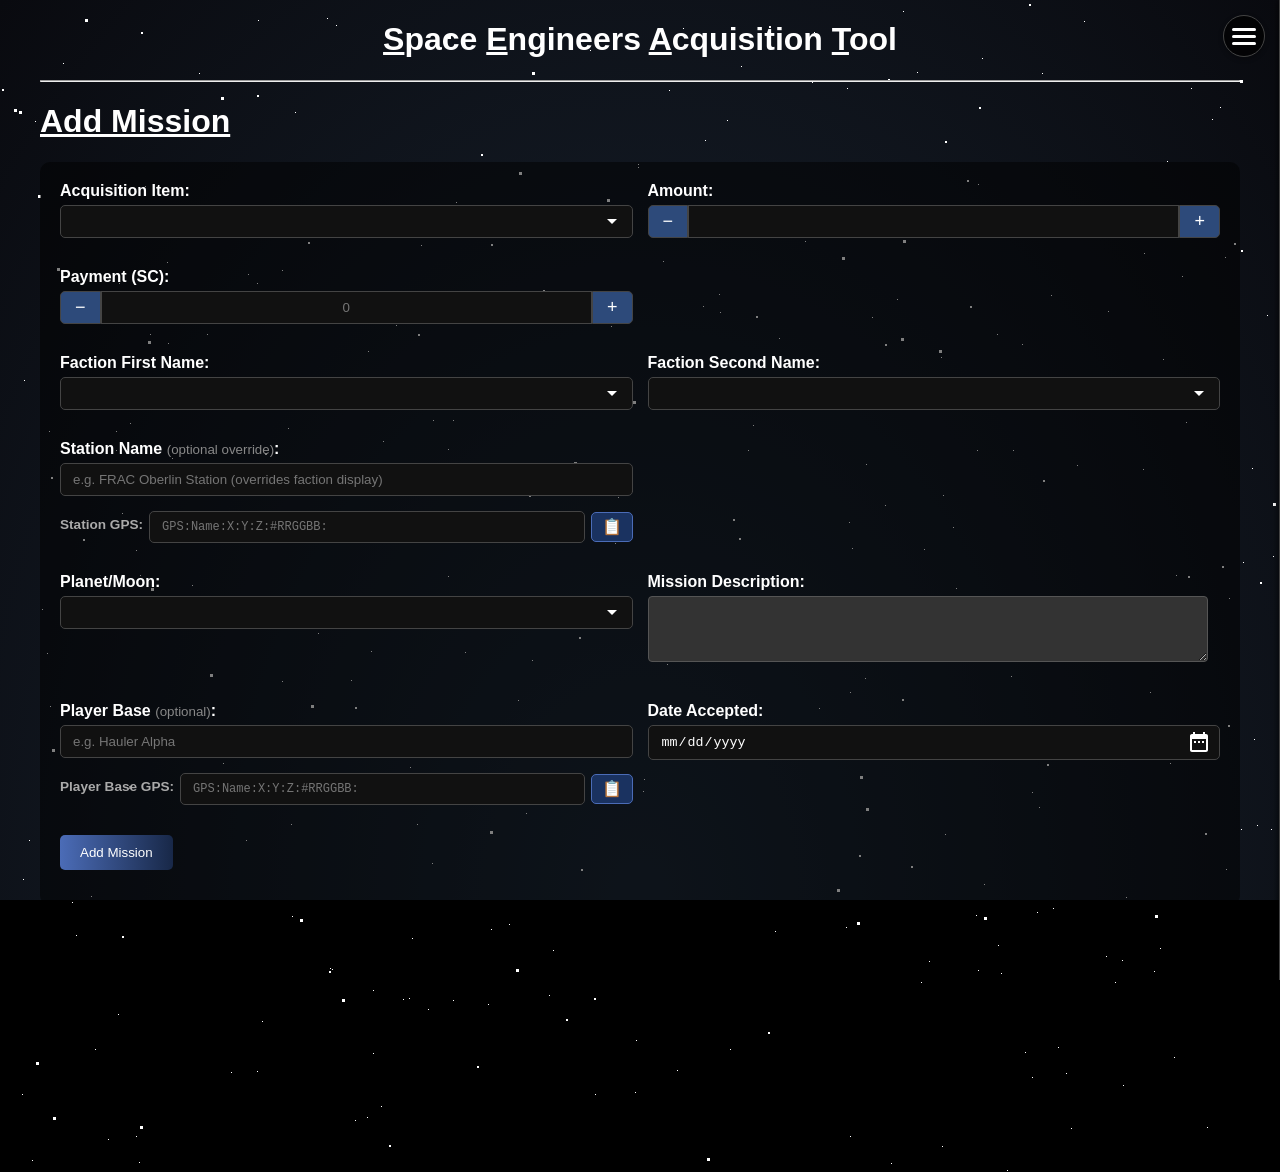
==== commit e833e2e7: "{SEAT} Modernizing SEAT" ====
--- a/index.html
+++ b/index.html
@@ -9,6 +9,7 @@
     <script type="text/javascript" src="scripts/SJFI/lib-localstorage.js"></script>
     <script type="text/javascript" src="scripts/SJFI/lib-JSON-ImpExp.js"></script>
     <script type="text/javascript" src="scripts/SEAT-Data.js"></script>
+    <script type="text/javascript" src="scripts/SEAT-Version.js"></script>
     <script type="text/javascript" src="scripts/longpress.js"></script>
     <script type="text/javascript" src="scripts/hamburger-menu.js"></script>
     <script type="text/javascript" src="scripts/seat-app.js"></script>
@@ -49,6 +50,17 @@
           <div class="duration-display" id="durationDisplay">0.5 seconds</div>
         </div>
       </div>
+      
+      <div class="settings-divider"></div>
+      
+      <div class="settings-section">
+        <div class="version-info" id="versionInfo">
+          <!-- Version will be loaded dynamically -->
+        </div>
+        <div class="settings-actions">
+          <button id="refreshCacheBtn" class="settings-button">Reload/Clear Page Cache</button>
+        </div>
+      </div>
     </div>
 
     <!-- Overlay for closing settings when clicking outside -->
@@ -66,36 +78,37 @@
           <hr><h1><u>Add Mission</u></h1>
           <!-- ------------------ -->
           <form id="missionForm">
-            <!-- Acquisition Item Search & Selection -->
-            <div class="form-group">
-              <label for="itemSearch">Search Acquisition Items:</label>
-              <div class="search-container">
-                <input type="text" id="itemSearch" class="search-input" placeholder="Search for items...">
-                <button type="button" class="search-clear" id="itemSearchClear">×</button>
-              </div>
-            </div>
-            
-            <div class="form-row">
-              <div class="form-col">
-                <!-- Acquisition item (from `"Contract"."Acquisition Request Item".(...) and amount`)-->
+            <div class="form-row">
+              <div class="form-col">
+                <!-- Acquisition item: searchable custom dropdown (JS transforms the select) -->
                 <div class="form-group">
                   <label for="formAcquisitionItem">Acquisition Item:</label>
-                  <select id="formAcquisitionItem" name="formAcquisitionItem"></select>
+                  <div class="select-wrapper">
+                    <select id="formAcquisitionItem" name="formAcquisitionItem"></select>
+                  </div>
                 </div>
               </div>
               <div class="form-col">
                 <div class="form-group">
                   <label for="formAmount">Amount:</label>
-                  <input type="number" id="formAmount" name="formAmount" min="1" required>
-                </div>
-              </div>
-            </div>
-            
-            <div class="form-row">
-              <div class="form-col">
-                <div class="form-group">
-                  <label for="formPayment">Payment:</label>
-                  <input type="number" id="formPayment" name="formPayment" min="0" placeholder="Optional">
+                  <div class="stepper-group">
+                    <button type="button" class="stepper-btn stepper-minus" data-target="formAmount">−</button>
+                    <input type="number" id="formAmount" name="formAmount" min="1" step="1" required>
+                    <button type="button" class="stepper-btn stepper-plus" data-target="formAmount">+</button>
+                  </div>
+                </div>
+              </div>
+            </div>
+            
+            <div class="form-row">
+              <div class="form-col">
+                <div class="form-group">
+                  <label for="formPayment">Payment (SC):</label>
+                  <div class="stepper-group">
+                    <button type="button" class="stepper-btn stepper-minus" data-target="formPayment">−</button>
+                    <input type="number" id="formPayment" name="formPayment" min="0" step="1" placeholder="0">
+                    <button type="button" class="stepper-btn stepper-plus" data-target="formPayment">+</button>
+                  </div>
                 </div>
               </div>
               <div class="form-col">
@@ -107,14 +120,36 @@
               <div class="form-col">
                 <div class="form-group">
                   <label for="formFirstName">Faction First Name:</label>
-                  <select id="formFirstName" name="formFirstName"></select>
+                  <div class="select-wrapper">
+                    <select id="formFirstName" name="formFirstName"></select>
+                  </div>
                 </div>
               </div>
               <div class="form-col">
                 <div class="form-group">
                   <label for="formSecondName">Faction Second Name:</label>
-                  <select id="formSecondName" name="formSecondName"></select>
-                </div>
+                  <div class="select-wrapper">
+                    <select id="formSecondName" name="formSecondName"></select>
+                  </div>
+                </div>
+              </div>
+            </div>
+
+            <div class="form-row">
+              <div class="form-col">
+                <div class="form-group">
+                  <label for="formStationName">Station Name <small style="color:#888;font-weight:normal">(optional override)</small>:</label>
+                  <input type="text" id="formStationName" name="formStationName" list="knownStations" placeholder="e.g. FRAC Oberlin Station (overrides faction display)" autocomplete="off">
+                  <datalist id="knownStations"></datalist>
+                </div>
+                <div class="form-group gps-group">
+                  <label for="formStationGPS" style="font-size:0.85em;color:#aaa">Station GPS:</label>
+                  <input type="text" id="formStationGPS" name="formStationGPS" placeholder="GPS:Name:X:Y:Z:#RRGGBB:">
+                  <button type="button" class="gps-copy-btn" data-target="formStationGPS" title="Copy GPS to clipboard">&#128203;</button>
+                </div>
+              </div>
+              <div class="form-col">
+                <!-- Empty -->
               </div>
             </div>
             
@@ -132,8 +167,20 @@
                 </div>
               </div>
             </div>
-            
-            <div class="form-row">
+
+            <div class="form-row">
+              <div class="form-col">
+                <div class="form-group">
+                  <label for="formPlayerBase">Player Base <small style="color:#888;font-weight:normal">(optional)</small>:</label>
+                  <input type="text" id="formPlayerBase" name="formPlayerBase" list="knownPlayerBases" placeholder="e.g. Hauler Alpha" autocomplete="off">
+                  <datalist id="knownPlayerBases"></datalist>
+                </div>
+                <div class="form-group gps-group">
+                  <label for="formPlayerBaseGPS" style="font-size:0.85em;color:#aaa">Player Base GPS:</label>
+                  <input type="text" id="formPlayerBaseGPS" name="formPlayerBaseGPS" placeholder="GPS:Name:X:Y:Z:#RRGGBB:">
+                  <button type="button" class="gps-copy-btn" data-target="formPlayerBaseGPS" title="Copy GPS to clipboard">&#128203;</button>
+                </div>
+              </div>
               <div class="form-col">
                 <div class="form-group">
                   <label for="formDate">Date Accepted:</label>
@@ -157,7 +204,7 @@
             <div class="form-group">
               <div class="search-container">
                 <input type="text" id="missionSearch" class="search-input" placeholder="Search missions...">
-                <button type="button" class="search-clear" id="missionSearchClear">×</button>
+                <button type="button" class="search-clear" id="missionSearchClear">✕</button>
               </div>
             </div>
             <div class="table-responsive">
--- a/styles/seat-responsive.css
+++ b/styles/seat-responsive.css
@@ -91,10 +91,16 @@
   color: #999;
   cursor: pointer;
   font-size: 16px;
-  padding: 2px 4px;
+  font-family: Arial, sans-serif;
+  font-weight: normal;
+  padding: 0 0 7px 0;
   border-radius: 3px;
   display: none; /* Hidden by default */
   z-index: 10;
+  height: 24px;
+  width: 24px;
+  line-height: 19px;
+  text-align: center;
 }
 
 .search-clear:hover {
@@ -198,7 +204,7 @@
   background-color: rgba(0, 0, 0, 0.5);
   margin-top: 20px;
   border-radius: 5px;
-  overflow: hidden;
+  /* overflow: hidden removed — it clips tooltips that extend above the header row */
 }
 
 th, td {
@@ -211,6 +217,7 @@
   color: white;
   position: sticky;
   top: 0;
+  z-index: 2; /* Keep sticky header above normal content but below tooltips */
 }
 
 tr:nth-child(even) {
@@ -300,14 +307,52 @@
 
 /* Loaded checkbox button */
 button.loaded-btn {
-  background-color: #555;
-  color: white;
-  min-width: 30px;
-  padding: 3px 5px;
+  background-color: #555 !important;
+  color: white !important;
+  min-width: 30px !important;
+  padding: 3px 5px !important;
+  font-size: 14px !important;
+  margin: 4px 2px !important;
+  border: none !important;
+  border-radius: 5px !important;
 }
 
 button.loaded-btn.checked {
-  background-color: #4CAF50;
+  background-color: #4CAF50 !important;
+  color: white !important;
+}
+
+button.loaded-btn:hover {
+  background-color: #666 !important;
+}
+
+button.loaded-btn.checked:hover {
+  background-color: #45a049 !important;
+}
+
+/* Produced checkbox button */
+button.produced-btn {
+  background-color: #555 !important;
+  color: white !important;
+  min-width: 30px !important;
+  padding: 3px 5px !important;
+  font-size: 14px !important;
+  margin: 4px 2px !important;
+  border: none !important;
+  border-radius: 5px !important;
+}
+
+button.produced-btn.checked {
+  background-color: #FF9800 !important;
+  color: white !important;
+}
+
+button.produced-btn:hover {
+  background-color: #666 !important;
+}
+
+button.produced-btn.checked:hover {
+  background-color: #e68a00 !important;
 }
 
 .admin-buttons {
@@ -341,7 +386,7 @@
   background-color: #111;
   position: absolute;
   width: 100%;
-  z-index: 10;
+  z-index: 200; /* above sticky table headers (z-index:2) */
   display: none;
 }
 
@@ -350,8 +395,20 @@
   cursor: pointer;
 }
 
-.filtered-options div:hover {
+.filtered-options div:hover,
+.filtered-options div.keyboard-focus {
   background-color: #333;
+}
+
+.filtered-options div.selected-option {
+  background-color: #1a3260;
+  color: #fff;
+}
+
+.filtered-options div.no-results {
+  color: #888;
+  font-style: italic;
+  cursor: default;
 }
 
 .option-group {
@@ -359,6 +416,7 @@
   color: #4b6cb7;
   background-color: #0a0a0a;
   padding: 8px 12px;
+  cursor: default;
 }
 
 /* Tooltip styling */
@@ -376,7 +434,7 @@
   border-radius: 6px;
   padding: 10px;
   position: absolute;
-  z-index: 1000;
+  z-index: 2000; /* above sticky headers (2) and dropdowns (200) */
   bottom: 125%;
   left: 50%;
   transform: translateX(-50%);
@@ -387,6 +445,7 @@
   border: 1px solid #555;
   max-width: 90vw; /* Prevent tooltips from exceeding viewport width on mobile */
   white-space: pre-wrap; /* Preserve line breaks and wrap text */
+  pointer-events: none; /* prevent tooltip stealing hover state */
 }
 
 .tooltip-container:hover .tooltip-text {
@@ -496,7 +555,141 @@
 
 /* Make sure tooltips appear above collapsible sections */
 .tooltip-text {
-  z-index: 1000;
+  z-index: 2000;
+}
+
+/* ── Stepper input groups ── */
+.stepper-group {
+  display: flex;
+  align-items: stretch;
+  gap: 0;
+}
+
+.stepper-group input[type="number"] {
+  flex: 1;
+  border-radius: 0;
+  text-align: center;
+  -moz-appearance: textfield;
+  min-width: 0;
+}
+
+.stepper-group input[type="number"]::-webkit-outer-spin-button,
+.stepper-group input[type="number"]::-webkit-inner-spin-button {
+  -webkit-appearance: none;
+  margin: 0;
+}
+
+.stepper-btn {
+  background-color: #2d4a7a;
+  color: #fff;
+  border: 1px solid #444;
+  padding: 0 14px;
+  font-size: 18px;
+  line-height: 1;
+  cursor: pointer;
+  user-select: none;
+  min-width: 40px;
+  transition: background-color 0.2s;
+  margin: 0;
+  border-radius: 0;
+}
+
+.stepper-btn:first-child {
+  border-radius: 5px 0 0 5px;
+}
+
+.stepper-group input[type="number"]:last-of-type + .stepper-btn,
+.stepper-btn:last-child {
+  border-radius: 0 5px 5px 0;
+}
+
+.stepper-btn:hover {
+  background-color: #4b6cb7;
+}
+
+.stepper-step {
+  background-color: #111;
+  color: #aaa;
+  border: 1px solid #444;
+  border-left: none;
+  padding: 0 8px;
+  font-size: 12px;
+  cursor: pointer;
+  min-width: 60px;
+  border-radius: 0;
+  appearance: none;
+  -webkit-appearance: none;
+  background-image: url('data:image/svg+xml;utf8,<svg fill="%23ffffff" height="16" width="16" xmlns="http://www.w3.org/2000/svg"><path d="M4 6l4 4 4-4z"/></svg>');
+  background-repeat: no-repeat;
+  background-position: right 4px center;
+  padding-right: 22px;
+}
+
+.stepper-step:focus {
+  outline: 1px solid #4b6cb7;
+}
+
+/* ── GPS input rows ── */
+.gps-group {
+  display: flex;
+  align-items: center;
+  gap: 6px;
+}
+
+.gps-group input {
+  flex: 1;
+  font-size: 12px;
+  font-family: monospace;
+  color: #adf;
+}
+
+.gps-copy-btn {
+  background: #1a3260;
+  border: 1px solid #4b6cb7;
+  color: #fff;
+  padding: 6px 10px;
+  border-radius: 5px;
+  cursor: pointer;
+  font-size: 16px;
+  line-height: 1;
+  flex-shrink: 0;
+  margin: 0;
+  transition: background 0.2s;
+  min-width: 36px;
+}
+
+.gps-copy-btn:hover {
+  background: #2d4a7a;
+}
+
+.gps-copy-btn.copied {
+  background: #2e7d32;
+}
+
+/* GPS copy icon inline in table cells */
+.gps-inline-btn {
+  background: none;
+  border: none;
+  color: #4b9cf5;
+  cursor: pointer;
+  font-size: 14px;
+  padding: 0 2px;
+  margin: 0;
+  line-height: 1;
+  vertical-align: middle;
+  opacity: 0.7;
+  transition: opacity 0.2s;
+}
+
+.gps-inline-btn:hover {
+  opacity: 1;
+  background: none;
+}
+
+/* Station name display in the Faction/Station column */
+.station-name {
+  font-weight: 500;
+  color: #c8d8ff;
 }
 
 /* Responsive adjustments */
@@ -553,6 +746,16 @@
   .missions-table .faction-code {
     display: inline;
   }
+  
+  /* Adjust clear button for mobile */
+  .search-clear {
+    right: 12px;
+    height: 28px;
+    width: 28px;
+    font-size: 18px;
+    padding: 0 0 5px 0;
+    line-height: 23px;
+  }
 }
 
 /* Show full faction name on desktop, hide code-only span */
--- a/styles/hamburger-menu.css
+++ b/styles/hamburger-menu.css
@@ -124,7 +124,7 @@
   background-color: #2196F3;
   color: white;
   border: none;
-  padding: 8px 16px;
+  padding: 5px 12px;
   border-radius: 4px;
   cursor: pointer;
   font-size: 0.9em;
@@ -225,10 +225,37 @@
   display: block;
 }
 
+/* Version info styling */
+.version-info {
+  text-align: right;
+  font-size: 0.9em;
+  color: #ccc;
+  font-family: monospace;
+  margin-bottom: 10px;
+}
+
+/* Version section refresh button */
+.settings-section .settings-actions {
+  margin-top: 10px;
+  border-top: none; /* Remove border for version section */
+  padding-top: 0;
+}
+
+.settings-section .settings-actions .settings-button {
+  font-size: 0.8em;
+  padding: 4px 10px;
+  background-color: #FF9800; /* Orange color to distinguish from other buttons */
+}
+
+.settings-section .settings-actions .settings-button:hover {
+  background-color: #e68a00;
+}
+
 /* Mobile optimizations for settings panel */
 @media screen and (max-width: 768px) {
   .settings-panel {
     width: 240px; /* Smaller width on mobile */
+    padding-bottom: 50px; /* Add bottom padding to prevent button truncation */
   }
   
   .toggle-setting {
@@ -243,4 +270,24 @@
   .longpress-config label {
     font-size: 1.2em; /* Consistent with toggle labels on mobile */
   }
-}
+  
+  /* Make buttons even thinner on mobile */
+  .settings-button {
+    padding: 4px 10px;
+    font-size: 0.8em;
+  }
+  
+  .settings-section .settings-actions .settings-button {
+    padding: 3px 8px;
+    font-size: 0.75em;
+  }
+  
+  /* Reduce margins to save space */
+  .settings-section {
+    margin-bottom: 15px;
+  }
+  
+  .settings-divider {
+    margin: 15px 0;
+  }
+}
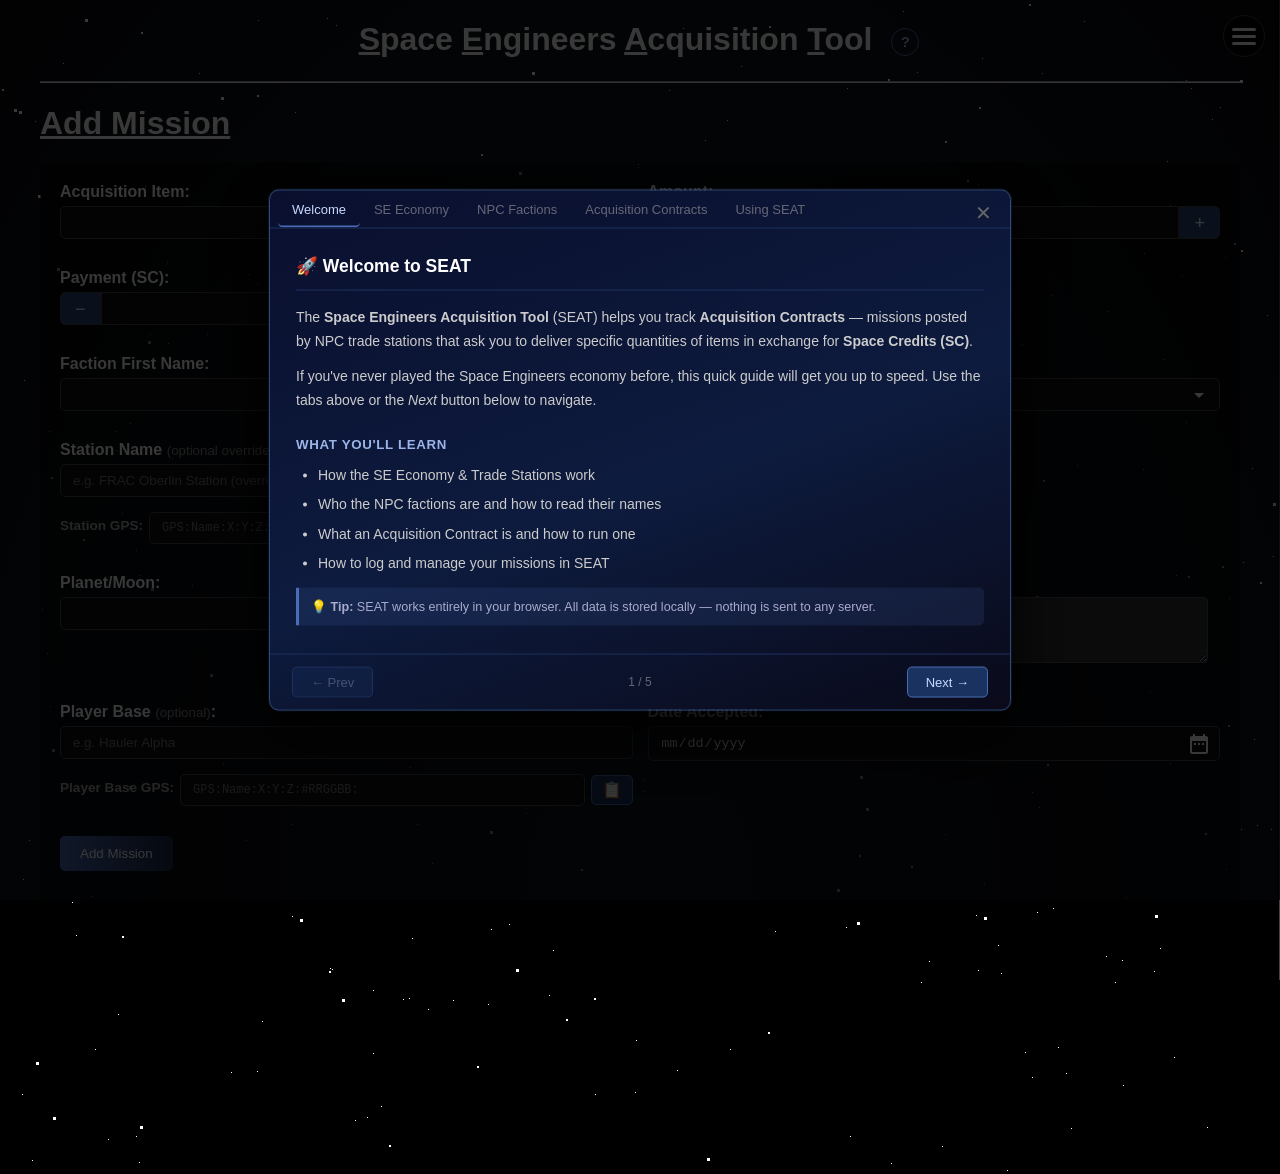
==== commit 4f85fe2e: "{SEAT} Adding Help + version" ====
--- a/index.html
+++ b/index.html
@@ -13,6 +13,7 @@
     <script type="text/javascript" src="scripts/longpress.js"></script>
     <script type="text/javascript" src="scripts/hamburger-menu.js"></script>
     <script type="text/javascript" src="scripts/seat-app.js"></script>
+    <script type="text/javascript" src="scripts/seat-help.js"></script>
 
     <link rel="stylesheet" type="text/css" href="styles/seat.css">
     <link rel="stylesheet" type="text/css" href="styles/seat-responsive.css">
@@ -72,7 +73,9 @@
           <!-- -------------- -->
           <!-- Centered Title -->
           <!-- -------------- -->
-          <h1 style="text-align: center; font-size: 2em;"><u>S</u>pace <u>E</u>ngineers <u>A</u>cquisition <u>T</u>ool</h1>
+          <h1 style="text-align: center; font-size: 2em;"><u>S</u>pace <u>E</u>ngineers <u>A</u>cquisition <u>T</u>ool
+            <button class="help-open-btn" onclick="openSEATHelp()" title="Help / About SEAT">?</button>
+          </h1>
 
           <!-- ------------------ -->
           <hr><h1><u>Add Mission</u></h1>
--- a/styles/seat-responsive.css
+++ b/styles/seat-responsive.css
@@ -558,6 +558,225 @@
   z-index: 2000;
 }
 
+/* ── Help button (near page title) ── */
+.help-open-btn {
+  background: none;
+  border: 1px solid #4b6cb7;
+  color: #9bb5e8;
+  border-radius: 50%;
+  width: 28px;
+  height: 28px;
+  font-size: 15px;
+  font-weight: bold;
+  line-height: 1;
+  cursor: pointer;
+  margin-left: 10px;
+  vertical-align: middle;
+  padding: 0;
+  transition: background 0.2s, color 0.2s;
+}
+.help-open-btn:hover {
+  background: #1a3260;
+  color: #fff;
+}
+
+/* ── Help / About modal ── */
+.help-modal {
+  display: none;
+  position: fixed;
+  inset: 0;
+  z-index: 50000; /* above everything */
+}
+.help-modal.is-open {
+  display: block;
+}
+.help-modal-backdrop {
+  position: absolute;
+  inset: 0;
+  background: rgba(0, 0, 0, 0.78);
+}
+.help-modal-content {
+  position: absolute;
+  top: 50%;
+  left: 50%;
+  transform: translate(-50%, -50%);
+  width: min(740px, 96vw);
+  max-height: 88vh;
+  background: linear-gradient(160deg, #0a0f2e 0%, #0d1b3e 55%, #0a0a1a 100%);
+  border: 1px solid #2d4a7a;
+  border-radius: 10px;
+  box-shadow: 0 24px 64px rgba(0, 0, 0, 0.85), 0 0 0 1px rgba(75,108,183,0.2);
+  display: flex;
+  flex-direction: column;
+  overflow: hidden;
+}
+.help-modal-close {
+  position: absolute;
+  top: 8px;
+  right: 10px;
+  background: none;
+  border: none;
+  color: #666;
+  font-size: 20px;
+  cursor: pointer;
+  z-index: 1;
+  padding: 4px 8px;
+  border-radius: 4px;
+  line-height: 1;
+  margin: 0;
+  transition: color 0.2s, background 0.2s;
+}
+.help-modal-close:hover { color: #fff; background: rgba(255,255,255,0.1); }
+
+.help-tabs {
+  display: flex;
+  border-bottom: 1px solid #1e3060;
+  padding: 0 38px 0 8px;
+  gap: 0;
+  flex-shrink: 0;
+  overflow-x: auto;
+  scrollbar-width: none;
+}
+.help-tabs::-webkit-scrollbar { display: none; }
+
+.help-tab {
+  background: none;
+  border: none;
+  border-bottom: 2px solid transparent;
+  color: #667;
+  padding: 11px 14px 9px;
+  cursor: pointer;
+  font-size: 13px;
+  white-space: nowrap;
+  transition: color 0.2s, border-color 0.2s;
+  margin: 0;
+}
+.help-tab:hover { color: #aac; }
+.help-tab.active { color: #c8d8ff; border-bottom-color: #4b6cb7; }
+
+.help-body {
+  flex: 1;
+  overflow-y: auto;
+  padding: 22px 26px 18px;
+  line-height: 1.75;
+  color: #ccc;
+  font-size: 14px;
+}
+.help-body h2 {
+  color: #fff;
+  font-size: 1.25em;
+  margin: 0 0 14px;
+  padding-bottom: 8px;
+  border-bottom: 1px solid #1e3060;
+}
+.help-body h3 {
+  color: #9bb5e8;
+  font-size: 0.95em;
+  text-transform: uppercase;
+  letter-spacing: 0.05em;
+  margin: 20px 0 7px;
+}
+.help-body p  { margin: 0 0 10px; }
+.help-body ul,
+.help-body ol { margin: 0 0 12px; padding-left: 22px; }
+.help-body li { margin-bottom: 5px; }
+.help-body kbd {
+  background: #222;
+  border: 1px solid #555;
+  border-radius: 3px;
+  padding: 1px 5px;
+  font-size: 0.85em;
+  color: #eee;
+}
+.help-body code {
+  background: #111;
+  border: 1px solid #333;
+  border-radius: 3px;
+  padding: 1px 5px;
+  font-size: 0.85em;
+  color: #adf;
+  font-family: monospace;
+}
+.help-body .help-tip {
+  background: rgba(75,108,183,0.15);
+  border-left: 3px solid #4b6cb7;
+  padding: 8px 12px;
+  border-radius: 0 5px 5px 0;
+  color: #aac;
+  font-size: 0.9em;
+}
+
+/* Faction & type badges inside help modal */
+.help-body .faction-badge {
+  display: inline-block;
+  background: #1a3260;
+  border: 1px solid #4b6cb7;
+  color: #c8d8ff;
+  padding: 1px 7px;
+  border-radius: 4px;
+  font-family: monospace;
+  font-size: 0.9em;
+  letter-spacing: 0.05em;
+}
+.type-tag {
+  display: inline-block;
+  padding: 2px 9px;
+  border-radius: 4px;
+  font-size: 0.82em;
+  font-weight: bold;
+}
+.type-miner    { background: #0d2010; color: #7ec87e; border: 1px solid #2a5a2a; }
+.type-trader   { background: #2a1a08; color: #e8c070; border: 1px solid #5a3a10; }
+.type-builder  { background: #081828; color: #70a8e8; border: 1px solid #183858; }
+.type-pirate   { background: #280808; color: #e87070; border: 1px solid #581818; }
+.type-military { background: #100828; color: #a878e8; border: 1px solid #301858; }
+
+/* Faction table in the help modal */
+.help-table {
+  width: 100%;
+  border-collapse: collapse;
+  font-size: 13px;
+  margin-bottom: 14px;
+}
+.help-table th {
+  background: #0a1428;
+  color: #9bb5e8;
+  text-align: left;
+  padding: 7px 10px;
+  border: 1px solid #1e3060;
+  position: static; /* override sticky th from missions table */
+}
+.help-table td {
+  padding: 6px 10px;
+  border: 1px solid #1a2848;
+  vertical-align: middle;
+}
+.help-table tr:nth-child(even) td { background: rgba(255,255,255,0.03); }
+
+/* Nav bar at bottom of modal */
+.help-nav {
+  display: flex;
+  align-items: center;
+  justify-content: space-between;
+  padding: 12px 22px;
+  border-top: 1px solid #1e3060;
+  flex-shrink: 0;
+}
+.help-nav button {
+  background: #1a3260;
+  border: 1px solid #4b6cb7;
+  color: #c8d8ff;
+  padding: 7px 18px;
+  border-radius: 5px;
+  cursor: pointer;
+  font-size: 13px;
+  transition: background 0.2s;
+  margin: 0;
+}
+.help-nav button:hover:not(:disabled) { background: #2d4a7a; }
+.help-nav button:disabled { opacity: 0.3; cursor: default; }
+.help-page-indicator { color: #667; font-size: 12px; }
+
 /* ── Stepper input groups ── */
 .stepper-group {
   display: flex;
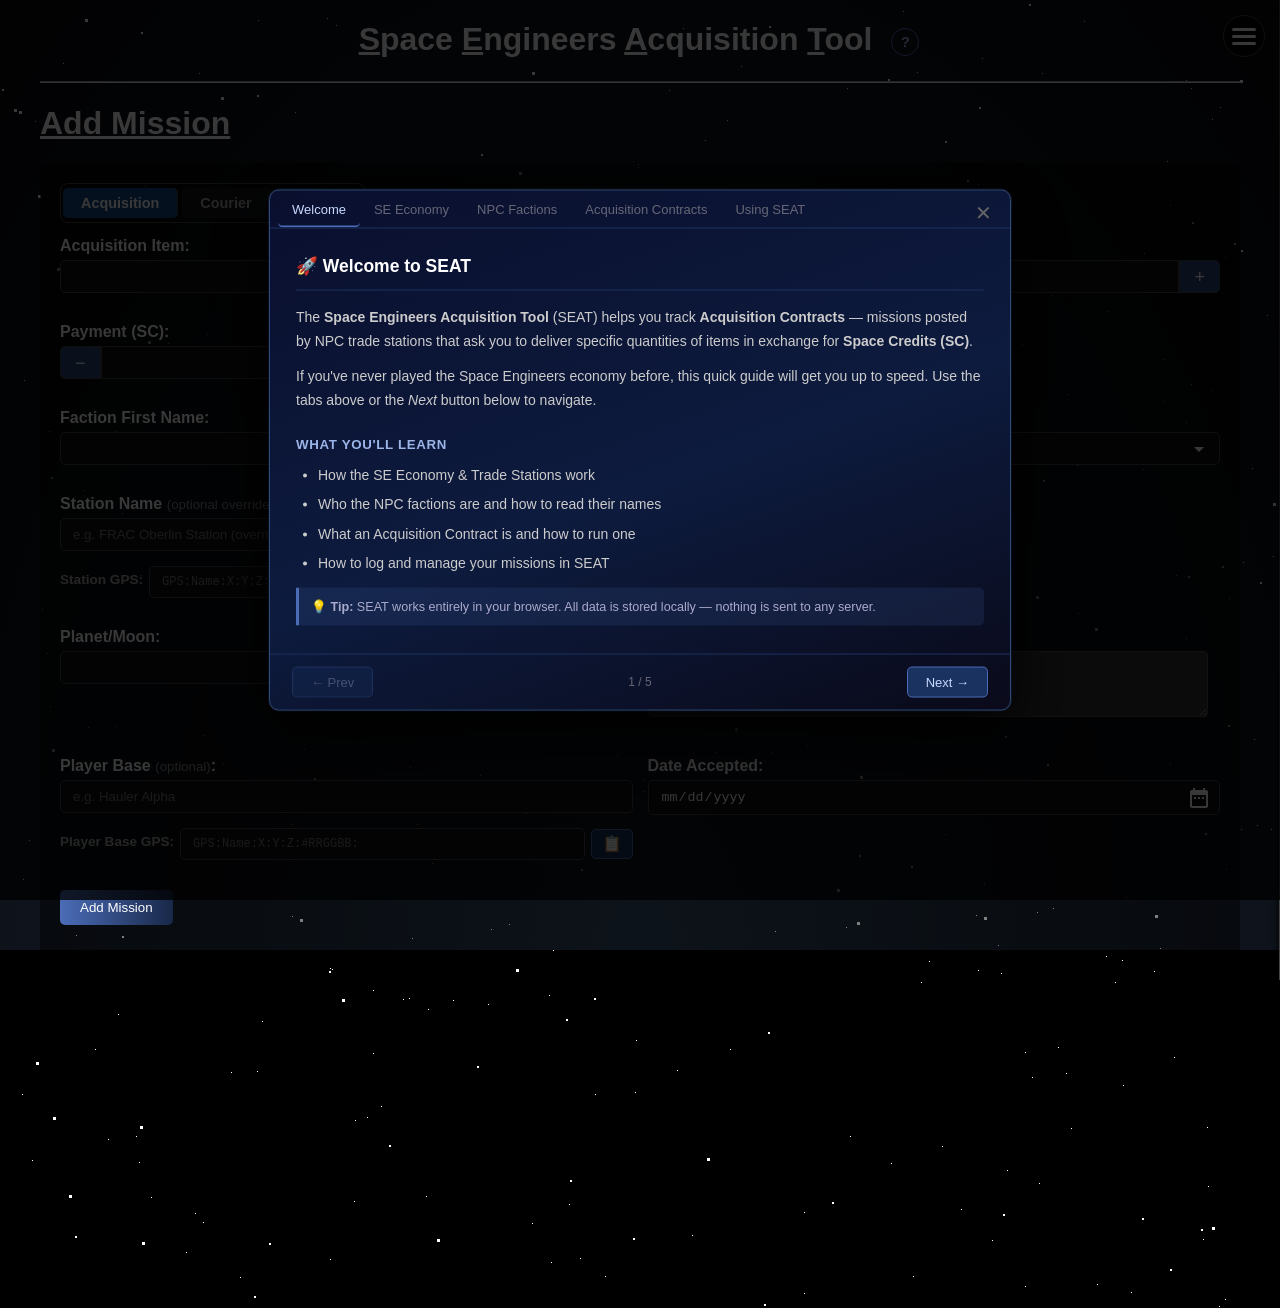
==== commit ba02aa66: "{SEAT} NO IDEA -- ship it!" ====
--- a/index.html
+++ b/index.html
@@ -81,23 +81,71 @@
           <hr><h1><u>Add Mission</u></h1>
           <!-- ------------------ -->
           <form id="missionForm">
-            <div class="form-row">
-              <div class="form-col">
-                <!-- Acquisition item: searchable custom dropdown (JS transforms the select) -->
-                <div class="form-group">
-                  <label for="formAcquisitionItem">Acquisition Item:</label>
-                  <div class="select-wrapper">
-                    <select id="formAcquisitionItem" name="formAcquisitionItem"></select>
-                  </div>
-                </div>
-              </div>
-              <div class="form-col">
-                <div class="form-group">
-                  <label for="formAmount">Amount:</label>
-                  <div class="stepper-group">
-                    <button type="button" class="stepper-btn stepper-minus" data-target="formAmount">−</button>
-                    <input type="number" id="formAmount" name="formAmount" min="1" step="1" required>
-                    <button type="button" class="stepper-btn stepper-plus" data-target="formAmount">+</button>
+            <!-- ── Contract Type Selector ─────────────────────────────────────── -->
+            <div class="form-group contract-type-group">
+              <div class="contract-type-selector" id="contractTypeSelector">
+                <button type="button" class="contract-type-btn active" data-type="acquisition">Acquisition</button>
+                <button type="button" class="contract-type-btn" data-type="courier">Courier</button>
+                <button type="button" class="contract-type-btn" data-type="hauling">Hauling</button>
+              </div>
+              <input type="hidden" id="formContractType" value="acquisition">
+            </div>
+
+            <!-- ── Acquisition-only: Item + Amount ────────────────────────────── -->
+            <div id="acqOnlyFields">
+              <div class="form-row">
+                <div class="form-col">
+                  <!-- Acquisition item: searchable custom dropdown (JS transforms the select) -->
+                  <div class="form-group">
+                    <label for="formAcquisitionItem">Acquisition Item:</label>
+                    <div class="select-wrapper">
+                      <select id="formAcquisitionItem" name="formAcquisitionItem"></select>
+                    </div>
+                  </div>
+                </div>
+                <div class="form-col">
+                  <div class="form-group">
+                    <label for="formAmount">Amount:</label>
+                    <div class="stepper-group">
+                      <button type="button" class="stepper-btn stepper-minus" data-target="formAmount">−</button>
+                      <input type="number" id="formAmount" name="formAmount" min="1" step="1">
+                      <button type="button" class="stepper-btn stepper-plus" data-target="formAmount">+</button>
+                    </div>
+                  </div>
+                </div>
+              </div>
+            </div>
+
+            <!-- ── Courier / Hauling-only: Cargo Description + Risk + Distance ── -->
+            <div id="transportOnlyFields" style="display:none">
+              <div class="form-row">
+                <div class="form-col">
+                  <div class="form-group">
+                    <label for="formCargoDescription">Cargo Description:</label>
+                    <input type="text" id="formCargoDescription" name="formCargoDescription" placeholder="e.g. 200 Iron Ingots, medical supplies…">
+                  </div>
+                </div>
+                <div class="form-col"><!-- empty --></div>
+              </div>
+              <div class="form-row">
+                <div class="form-col">
+                  <div class="form-group">
+                    <label for="formRisk">Risk Level:</label>
+                    <select id="formRisk" name="formRisk">
+                      <option value="Low">Low</option>
+                      <option value="Moderate">Moderate</option>
+                      <option value="High">High</option>
+                    </select>
+                  </div>
+                </div>
+                <div class="form-col">
+                  <div class="form-group">
+                    <label for="formDistance">Distance (Km):</label>
+                    <div class="stepper-group">
+                      <button type="button" class="stepper-btn stepper-minus" data-target="formDistance">−</button>
+                      <input type="number" id="formDistance" name="formDistance" min="0" step="1" placeholder="0">
+                      <button type="button" class="stepper-btn stepper-plus" data-target="formDistance">+</button>
+                    </div>
                   </div>
                 </div>
               </div>
@@ -141,12 +189,12 @@
             <div class="form-row">
               <div class="form-col">
                 <div class="form-group">
-                  <label for="formStationName">Station Name <small style="color:#888;font-weight:normal">(optional override)</small>:</label>
+                  <label for="formStationName"><span id="stationNameLabelText">Station Name</span> <small id="stationNameLabelSub" style="color:#888;font-weight:normal">(optional override)</small>:</label>
                   <input type="text" id="formStationName" name="formStationName" list="knownStations" placeholder="e.g. FRAC Oberlin Station (overrides faction display)" autocomplete="off">
                   <datalist id="knownStations"></datalist>
                 </div>
                 <div class="form-group gps-group">
-                  <label for="formStationGPS" style="font-size:0.85em;color:#aaa">Station GPS:</label>
+                  <label for="formStationGPS" id="stationGPSLabel" style="font-size:0.85em;color:#aaa">Station GPS:</label>
                   <input type="text" id="formStationGPS" name="formStationGPS" placeholder="GPS:Name:X:Y:Z:#RRGGBB:">
                   <button type="button" class="gps-copy-btn" data-target="formStationGPS" title="Copy GPS to clipboard">&#128203;</button>
                 </div>
@@ -174,12 +222,12 @@
             <div class="form-row">
               <div class="form-col">
                 <div class="form-group">
-                  <label for="formPlayerBase">Player Base <small style="color:#888;font-weight:normal">(optional)</small>:</label>
+                  <label for="formPlayerBase"><span id="playerBaseLabelText">Player Base</span> <small id="playerBaseLabelSub" style="color:#888;font-weight:normal">(optional)</small>:</label>
                   <input type="text" id="formPlayerBase" name="formPlayerBase" list="knownPlayerBases" placeholder="e.g. Hauler Alpha" autocomplete="off">
                   <datalist id="knownPlayerBases"></datalist>
                 </div>
                 <div class="form-group gps-group">
-                  <label for="formPlayerBaseGPS" style="font-size:0.85em;color:#aaa">Player Base GPS:</label>
+                  <label for="formPlayerBaseGPS" id="playerBaseGPSLabel" style="font-size:0.85em;color:#aaa">Player Base GPS:</label>
                   <input type="text" id="formPlayerBaseGPS" name="formPlayerBaseGPS" placeholder="GPS:Name:X:Y:Z:#RRGGBB:">
                   <button type="button" class="gps-copy-btn" data-target="formPlayerBaseGPS" title="Copy GPS to clipboard">&#128203;</button>
                 </div>
@@ -212,6 +260,14 @@
             </div>
             <div class="table-responsive">
               <div class="current-mission-list" id="current-mission-list"></div>
+            </div>
+          </div>
+          <!-- ------------------------------- -->
+          <hr><h1><u>Completed Mission List</u></h1>
+          <!-- ------------------------------- -->
+          <div id="completedMissionListContainer">
+            <div class="table-responsive">
+              <div class="current-mission-list" id="completed-mission-list"></div>
             </div>
           </div>
           <!-- -------------------------- -->
@@ -224,6 +280,10 @@
               <input type="file" id="import-file" style="display:none">
               <button id="clear-storage" class="danger">Clear All Data</button>
             </div>
+            <div id="backupWarning" class="backup-warning" style="display:none;" role="status">
+              &#9888; Mission list not backed up
+              <span class="backup-warning-tip">Your mission list has been updated since your last export.<br>Click <strong>Export List</strong> to download a backup copy.<br><em>Browser storage can be cleared at any time.</em></span>
+            </div>
           </div>
         </div>
       </div>
@@ -232,6 +292,30 @@
     <div id='stars'></div>
     <div id='stars2'></div>
     <div id='stars3'></div>
+
+    <!-- ── Fixed-bottom export status / reminder ───────────────────────────────
+         #exportContainer wraps both the time-warning strip and the count bar so
+         they stack cleanly at the bottom of the viewport.
+         Shown/hidden entirely via JS (updateExportStatusBar / showTimeWarningToast).
+    ──────────────────────────────────────────────────────────────────────────── -->
+    <div id="exportContainer" style="display:none;">
+      <!-- Time-based warning (appears when >15 min since last export AND changes > 0) -->
+      <div id="exportTimeWarning" style="display:none;">
+        <span id="exportTimeMsg"></span>
+        <div class="export-status-actions">
+          <button id="exportNowBtn2">Export Now</button>
+          <button id="exportSnoozeBtn">Snooze 15&nbsp;min</button>
+          <button id="exportDismissBtn">Dismiss</button>
+        </div>
+      </div>
+      <!-- Count-based status bar (always visible when totalUnexportedChanges > 0) -->
+      <div id="exportStatusBar">
+        <span id="exportStatusText"></span>
+        <div class="export-status-actions">
+          <button id="exportNowBtn">Export Now</button>
+        </div>
+      </div>
+    </div>
   </body>
 
 
--- a/styles/seat-responsive.css
+++ b/styles/seat-responsive.css
@@ -355,7 +355,45 @@
   background-color: #e68a00 !important;
 }
 
-.admin-buttons {
+/* Complete button (green - marks mission as done) */
+button.complete-btn {
+  background-color: #4CAF50;
+  color: white;
+}
+button.complete-btn:hover {
+  background-color: #45a049;
+}
+
+/* Restore button (purple - moves back to active) */
+button.restore-btn {
+  background-color: #9C27B0;
+  color: white;
+}
+button.restore-btn:hover {
+  background-color: #7B1FA2;
+}
+
+/* Clear (X) button overlaying the right side of a searchable dropdown */
+.select-clear-btn {
+  position: absolute;
+  top: 8px;
+  right: 6px;
+  background: none;
+  border: none;
+  color: #666;
+  cursor: pointer;
+  font-size: 14px;
+  padding: 1px 4px;
+  z-index: 201;
+  line-height: 1;
+}
+.select-clear-btn:hover {
+  color: #fff;
+}
+/* Give the search input right padding so text doesn't hide under the X */
+.select-wrapper.clearable .select-search {
+  padding-right: 28px;
+}
   display: flex;
   gap: 10px;
   flex-wrap: wrap;
@@ -986,3 +1024,210 @@
     display: none;
   }
 }
+
+/* ── Backup / export reminder badge ── */
+.backup-warning {
+  position: relative;
+  display: inline-flex;
+  align-items: center;
+  gap: 6px;
+  margin-top: 10px;
+  background: rgba(255, 165, 0, 0.10);
+  border: 1px solid #b87800;
+  color: #ffa040;
+  padding: 6px 14px;
+  border-radius: 5px;
+  font-size: 12px;
+  font-weight: 600;
+  cursor: default;
+  animation: backup-pulse 2.5s ease-in-out infinite;
+  white-space: nowrap;
+}
+.backup-warning:hover .backup-warning-tip { display: block; }
+.backup-warning-tip {
+  display: none;
+  position: absolute;
+  bottom: calc(100% + 8px);
+  left: 50%;
+  transform: translateX(-50%);
+  background: #0e1a30;
+  border: 1px solid #b87800;
+  color: #ffd080;
+  padding: 10px 14px;
+  border-radius: 6px;
+  min-width: 230px;
+  max-width: 280px;
+  font-size: 12px;
+  font-weight: normal;
+  z-index: 3000;
+  text-align: left;
+  line-height: 1.6;
+  white-space: normal;
+  pointer-events: none;
+  box-shadow: 0 6px 20px rgba(0,0,0,0.5);
+}
+@keyframes backup-pulse {
+  0%, 100% { opacity: 1; }
+  50%       { opacity: 0.55; }
+}
+
+/* ── Contract Type Selector ─────────────────────────────────────────────── */
+.contract-type-group {
+  margin-bottom: 14px;
+}
+
+.contract-type-selector {
+  display: inline-flex;
+  border-radius: 8px;
+  overflow: hidden;
+  border: 1px solid #444;
+  gap: 0;
+}
+
+.contract-type-btn {
+  background: rgba(255,255,255,0.05);
+  color: #aaa;
+  border: none;
+  padding: 7px 18px;
+  font-size: 0.9em;
+  font-weight: bold;
+  cursor: pointer;
+  border-right: 1px solid #444;
+  transition: background 0.15s, color 0.15s;
+  min-height: unset; /* override mobile min-height */
+}
+
+.contract-type-btn:last-child {
+  border-right: none;
+}
+
+.contract-type-btn:hover {
+  background: rgba(255,255,255,0.12);
+  color: #fff;
+}
+
+.contract-type-btn.active {
+  background: #1a4a8a;
+  color: #fff;
+}
+
+/* Active colours per type */
+.contract-type-btn[data-type="acquisition"].active { background: #1a4a8a; }
+.contract-type-btn[data-type="courier"].active      { background: #2a6632; }
+.contract-type-btn[data-type="hauling"].active      { background: #7a4000; }
+
+/* ── Mission type badges in table ───────────────────────────────────────── */
+.mission-type-badge {
+  display: inline-block;
+  padding: 1px 7px;
+  border-radius: 4px;
+  font-size: 0.75em;
+  font-weight: bold;
+  vertical-align: middle;
+  text-transform: uppercase;
+  letter-spacing: 0.04em;
+  margin-right: 4px;
+}
+
+.mission-type-acquisition {
+  background: #1a2a4a;
+  color: #7ab4ff;
+  border: 1px solid #2a4a8a;
+}
+
+.mission-type-courier {
+  background: #1a4a22;
+  color: #7ddc8e;
+  border: 1px solid #2a6632;
+}
+
+.mission-type-hauling {
+  background: #4a2a00;
+  color: #ffb347;
+  border: 1px solid #7a4000;
+}
+
+/* ── Fixed-bottom export status bar ──────────────────────────────────────── */
+#exportContainer {
+  position: fixed;
+  bottom: 0;
+  left: 0;
+  right: 0;
+  z-index: 2000;
+  display: flex;
+  flex-direction: column;
+}
+
+/* Count-based status bar — always shown when totalUnexportedChanges > 0 */
+#exportStatusBar {
+  display: flex;
+  align-items: center;
+  gap: 10px;
+  padding: 7px 14px;
+  background: rgba(24, 16, 0, 0.97);
+  border-top: 1px solid #7a5200;
+  color: #ffa040;
+  font-size: 13px;
+  font-weight: 600;
+  flex-wrap: wrap;
+}
+#exportStatusBar.export-warn-high {
+  border-top-color: #cc4400;
+  color: #ff8040;
+  animation: backup-pulse 2.5s ease-in-out infinite;
+}
+#exportStatusText {
+  flex: 1;
+  min-width: 0;
+}
+
+/* Time-based toast — appears above the count bar when >15 min elapsed */
+#exportTimeWarning {
+  display: flex;
+  align-items: center;
+  gap: 10px;
+  padding: 7px 14px;
+  background: rgba(48, 12, 0, 0.98);
+  border-top: 2px solid #cc4400;
+  color: #ff8040;
+  font-size: 13px;
+  font-weight: 600;
+  flex-wrap: wrap;
+  animation: backup-pulse 2.5s ease-in-out infinite;
+}
+#exportTimeMsg {
+  flex: 1;
+  min-width: 0;
+}
+
+/* Shared action-button row inside both strips */
+.export-status-actions {
+  display: flex;
+  gap: 6px;
+  flex-shrink: 0;
+  flex-wrap: wrap;
+}
+#exportNowBtn, #exportNowBtn2 {
+  background: #b87800;
+  color: #fff;
+  border: none;
+  border-radius: 4px;
+  padding: 4px 10px;
+  cursor: pointer;
+  font-size: 12px;
+  font-weight: 700;
+}
+#exportNowBtn:hover, #exportNowBtn2:hover { background: #d49000; }
+#exportSnoozeBtn, #exportDismissBtn {
+  background: transparent;
+  color: #aaa;
+  border: 1px solid #555;
+  border-radius: 4px;
+  padding: 4px 8px;
+  cursor: pointer;
+  font-size: 12px;
+}
+#exportSnoozeBtn:hover, #exportDismissBtn:hover { color: #fff; border-color: #aaa; }
+
+/* Reserve space so page content is never hidden under the fixed bar */
+body { padding-bottom: 50px; }
